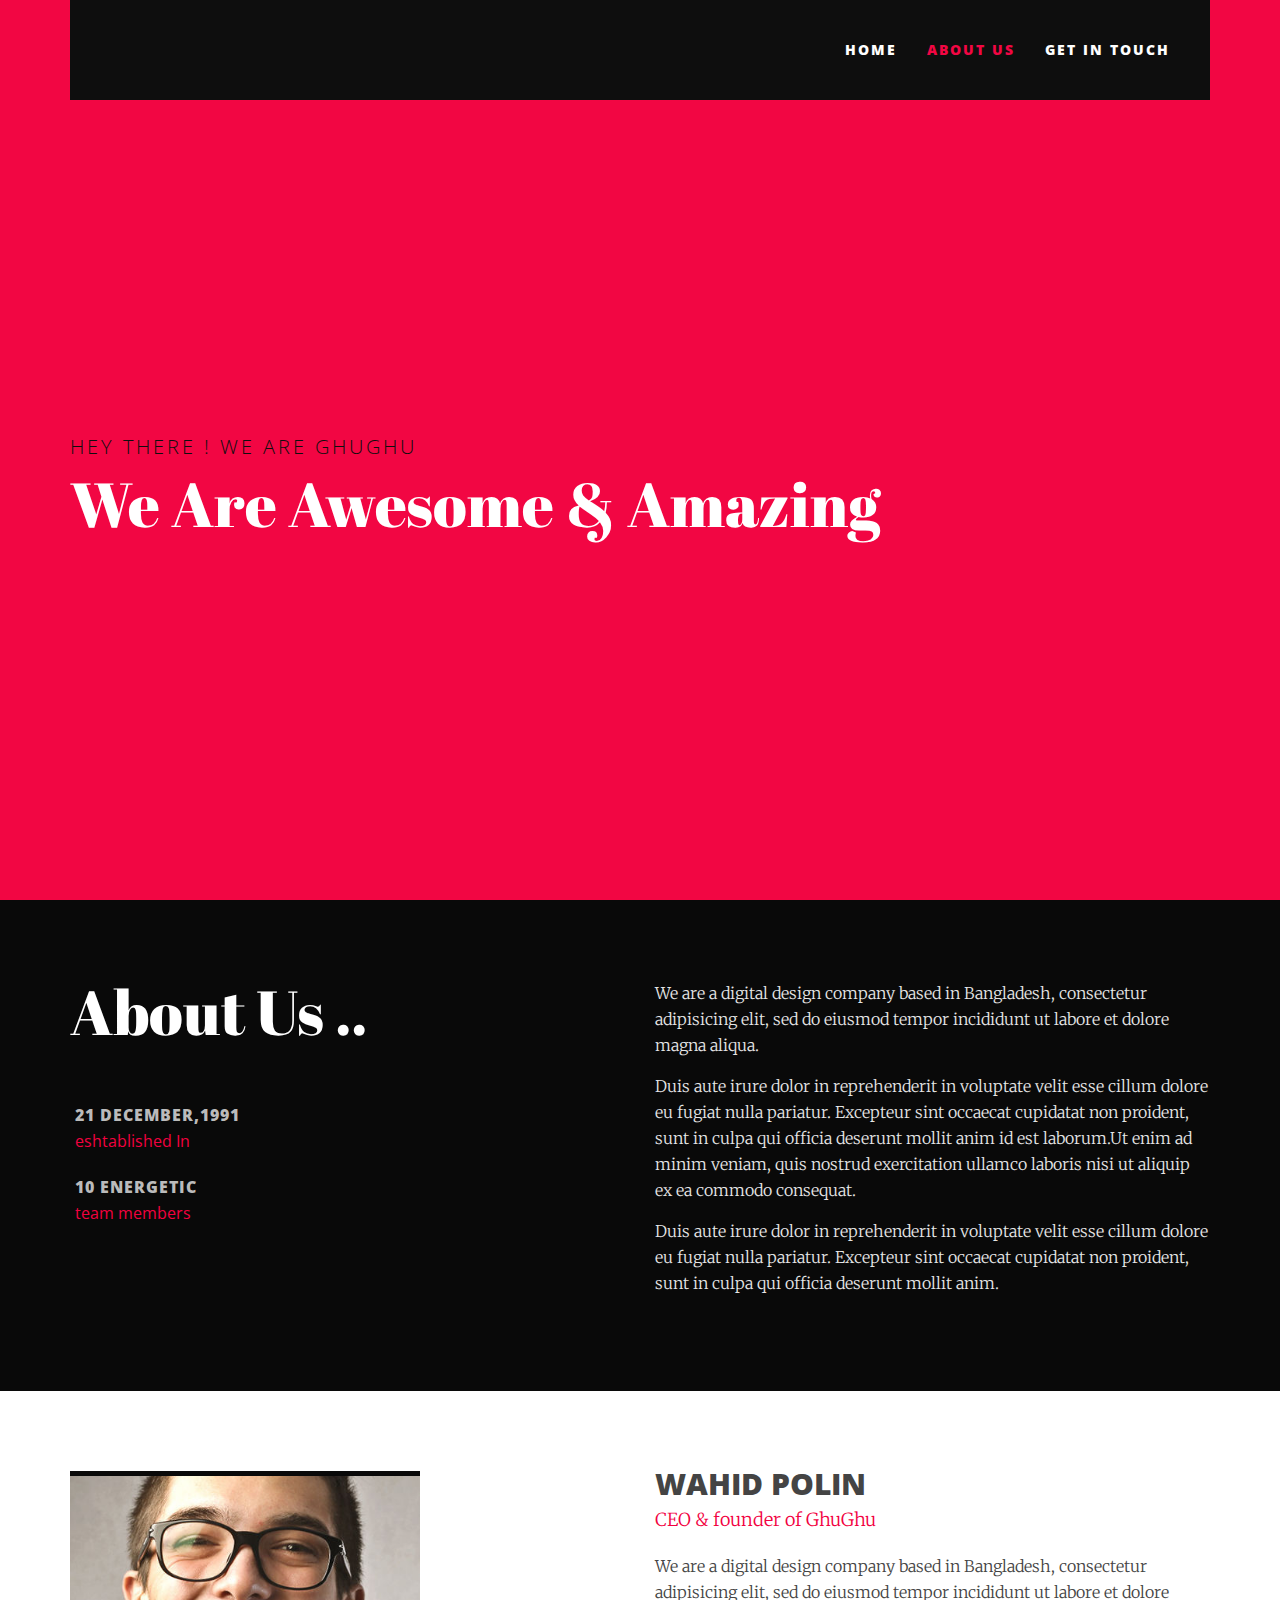
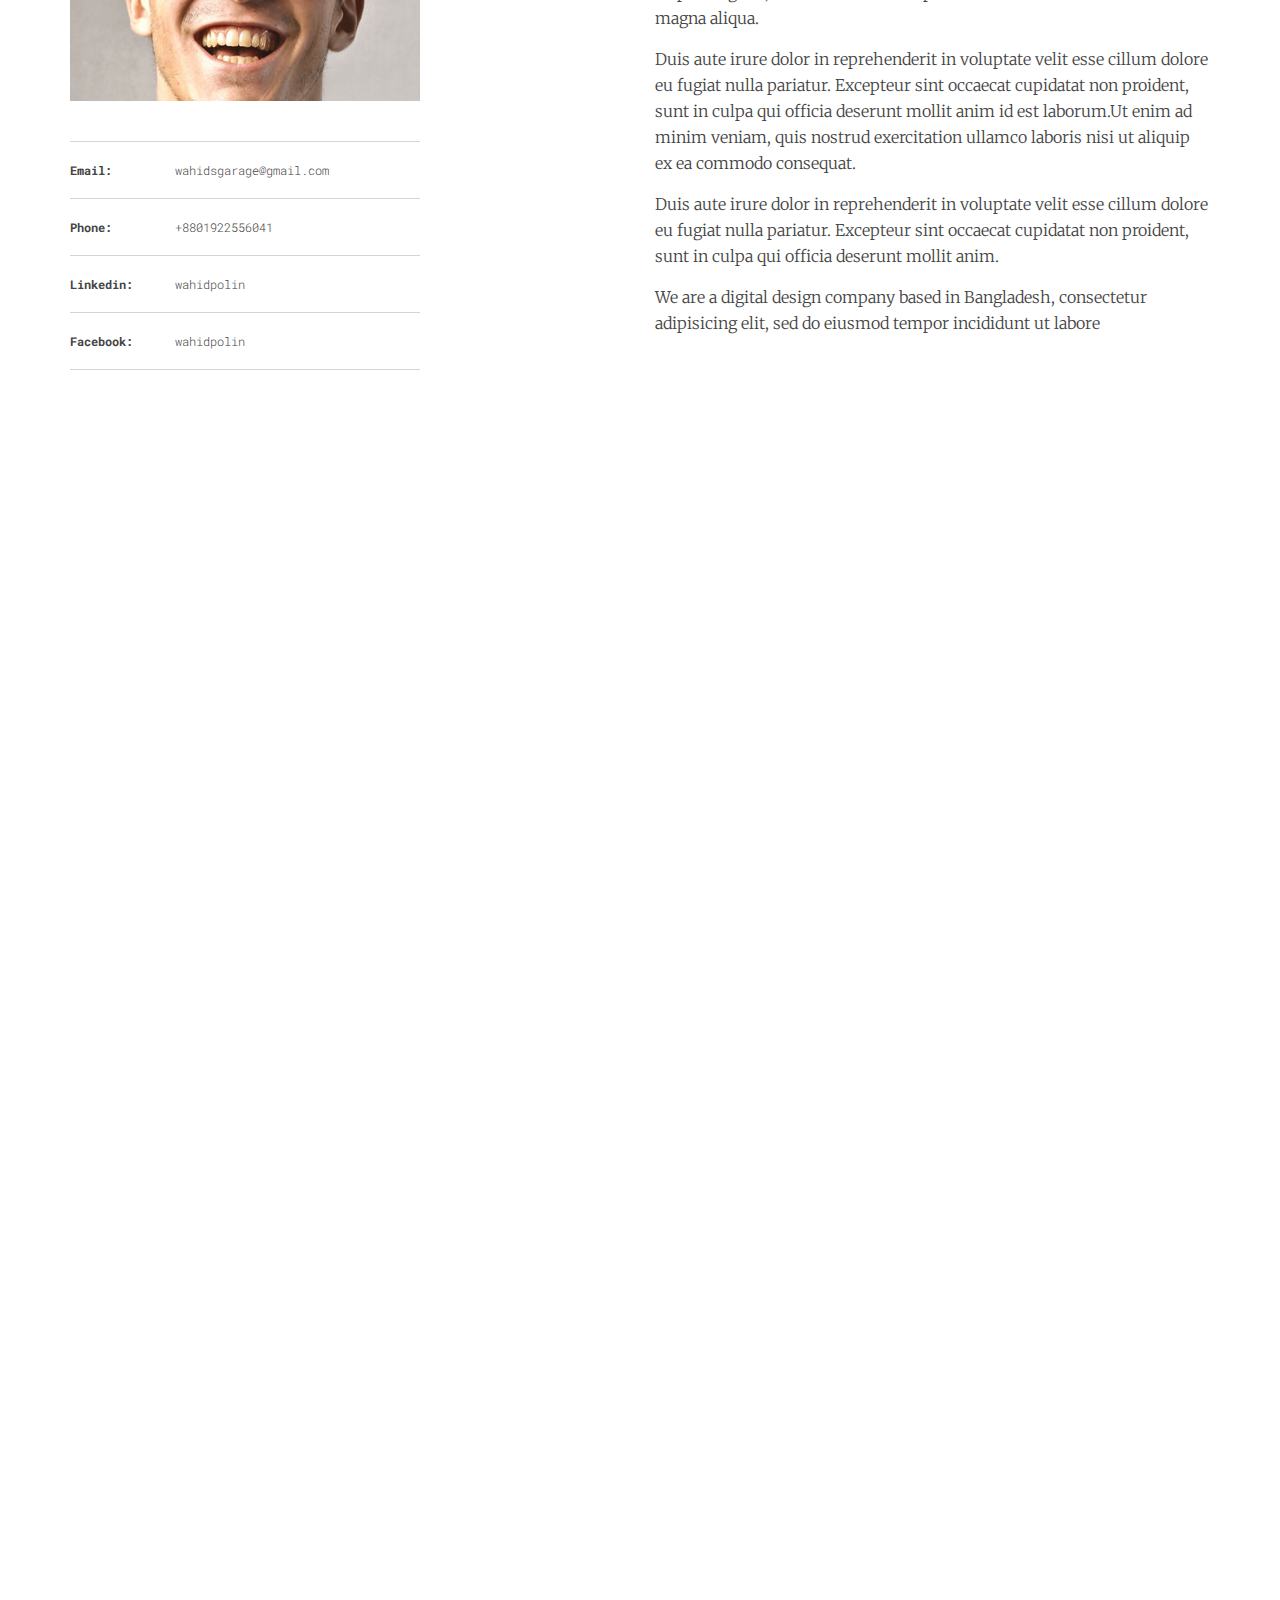
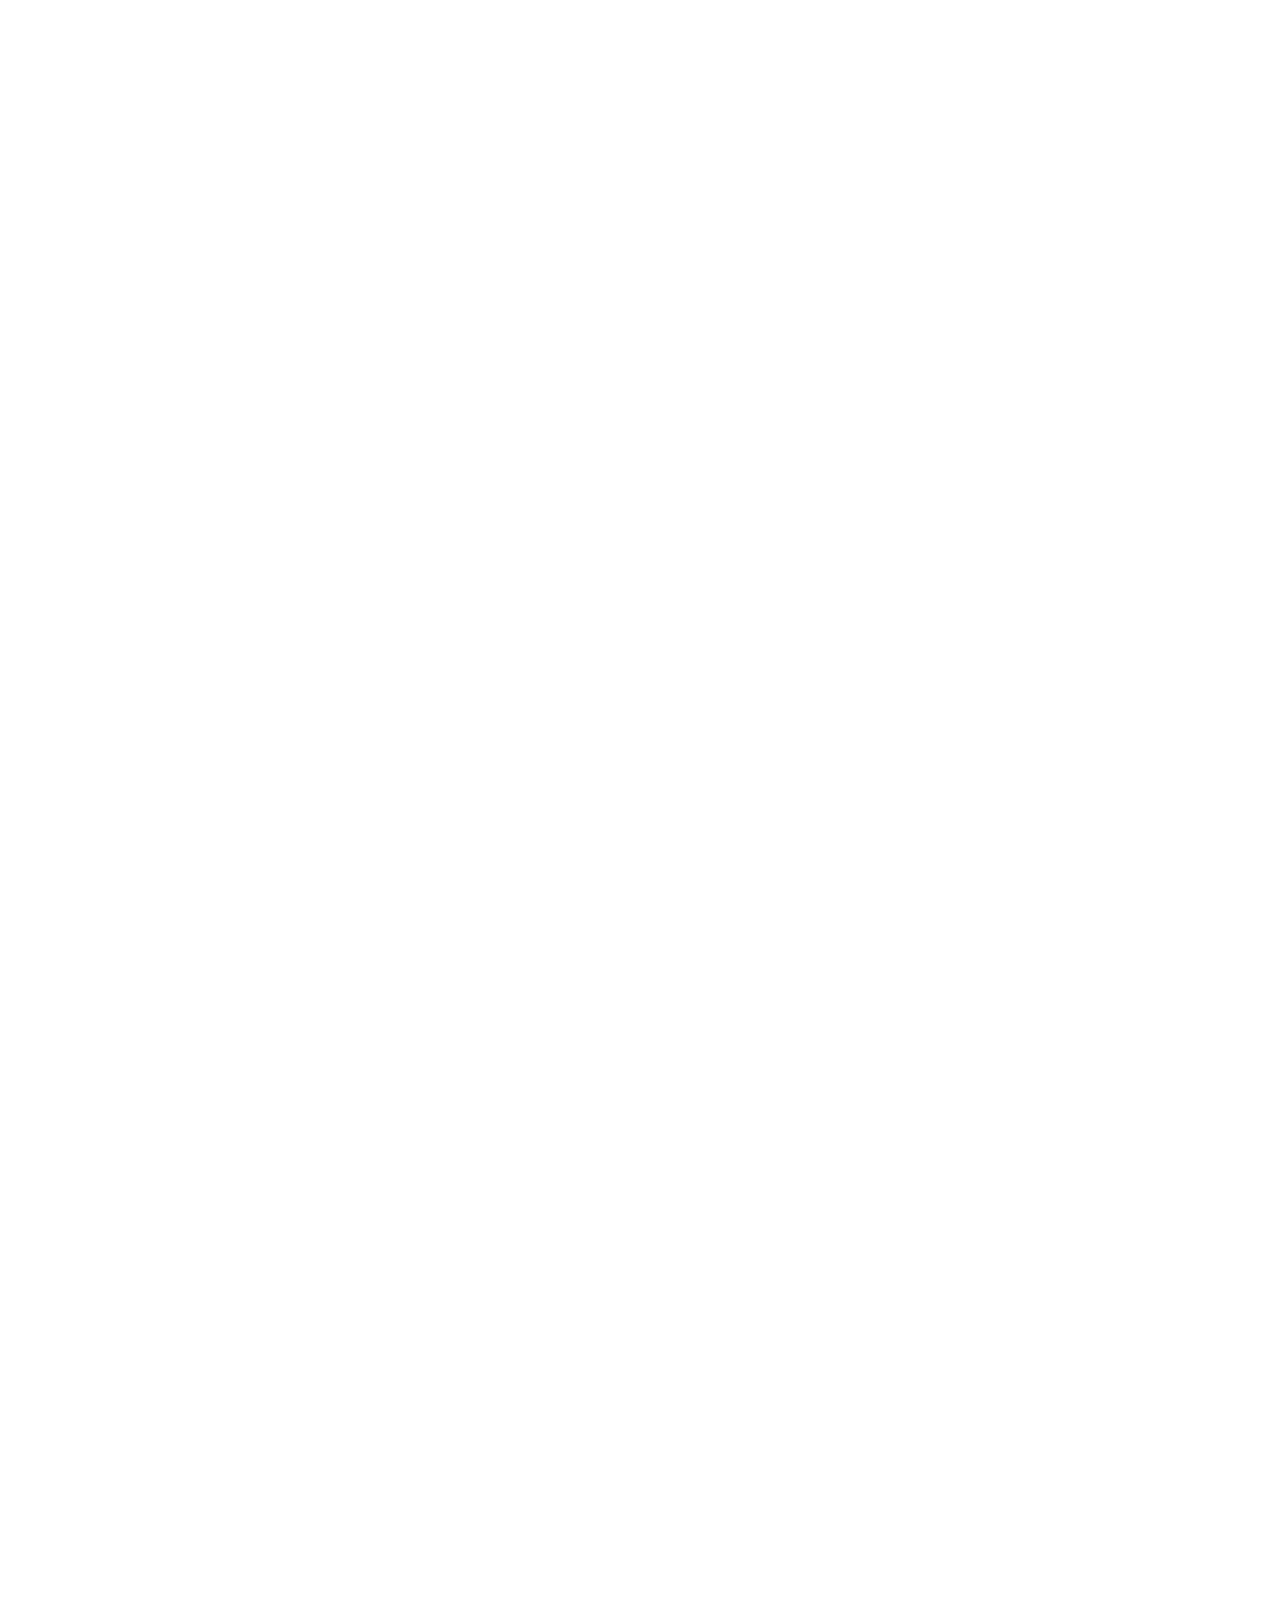
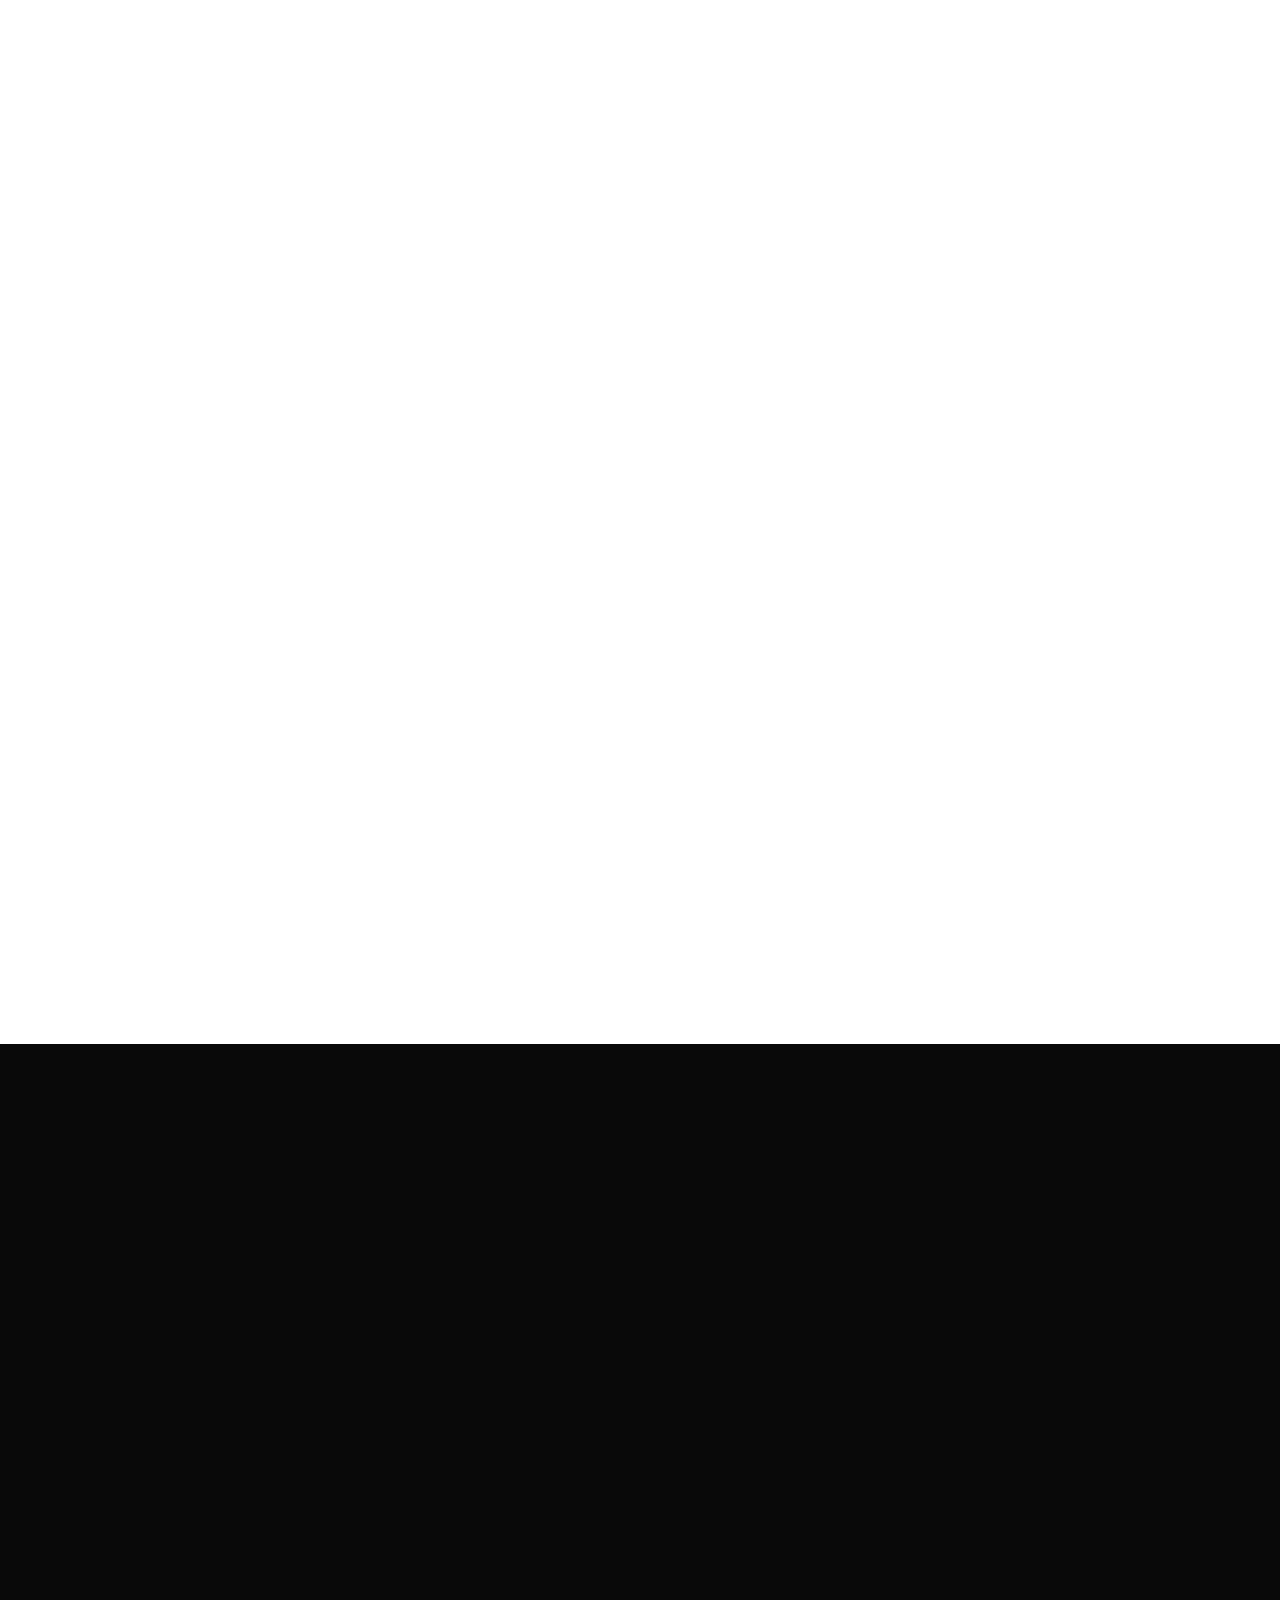
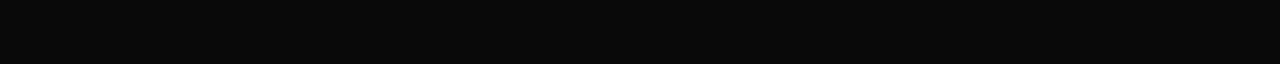
==== about.html @ ee2fe909 "first upload" ====
<!DOCTYPE html>
<!--[if IE 7]>    <html class="no-js ie7 oldie" lang="en-US"> <![endif]-->
<!--[if IE 8]>    <html class="no-js ie8 oldie" lang="en-US"> <![endif]-->
<!--[if gt IE 8]><!-->
<html lang="en">

<head>

    <!--meta tags -->
    <meta charset="utf-8">
    <meta http-equiv="X-UA-Compatible" content="IE=edge">
    <meta name="viewport" content="width=device-width, initial-scale=1">
    <!--meta tags ends-->

    <title>Ghu Ghu</title>

    <!--- Links to google fonts -->
    <link href='https://fonts.googleapis.com/css?family=Open+Sans:300,400,700,800,400italic' rel='stylesheet' type='text/css'>
    <link href='https://fonts.googleapis.com/css?family=Cardo:400italic' rel='stylesheet' type='text/css'>
    <link href='https://fonts.googleapis.com/css?family=Abril+Fatface|Gentium+Basic|Source+Sans+Pro:400,300|Montserrat|Merriweather:400,300' rel='stylesheet' type='text/css'>
    <link href='https://fonts.googleapis.com/css?family=Merriweather:900,900italic,700|Source+Serif+Pro:400,700|Roboto+Mono:400,700,300' rel='stylesheet' type='text/css'>
    <!-- Links to fonts ends -->

    <!-- Bootstrap stylesheet -->
    <link href="css/bootstrap.min.css" rel="stylesheet">

    <!-- Font Icons -->
    <link rel="stylesheet" href="https://maxcdn.bootstrapcdn.com/font-awesome/4.4.0/css/font-awesome.min.css">

    <!-- Popup Images -->
    <link rel="stylesheet" type="text/css" href="css/magnific-popup.css">

    <!-- css animation -->
    <link rel="stylesheet" type="text/css" href="css/animate.css">

    <!-- custom stylesheets -->
    <link rel="stylesheet" type="text/css" href="css/main.css">
    

</head>

<body>

<!-- Start: Preloader section -->
<div id="loader-wrapper">
    <div id="loader"></div>
</div>
<!-- End: Preloader section -->

<!-- DOCUMENT WRAPPER STARTS -->
    <main role="main">

        <!-- MAIN HEADER STARTS-->
        <header id="header">

            <!-- TOP NAVIGATION -->
            <nav class="top-navigation-bar navbar navbar-default navbar-fixed-top">
                <div class="container">
                <div class="row">
                <div class="col-md-12">
                    <!-- Brand and toggle get grouped for better mobile display -->
                    <div class="navbar-header">
                        <button type="button" class="navbar-toggle collapsed" 
                                data-toggle="collapse" data-target="#top-navigation-bar" 
                                aria-expanded="false">
                            <span class="sr-only">Toggle navigation</span>
                            <span class="icon-bar"></span>
                            <span class="icon-bar"></span>
                            <span class="icon-bar"></span>
                        </button>
                        <!--<a class="navbar-brand" href="#">Brand</a> -->
                    </div>

                    <!-- Collect the nav links, forms, and other content for toggling -->
                    <div class="collapse navbar-collapse" id="top-navigation-bar">
                        <ul class="nav navbar-nav navbar-right">
                            <li class="active"><a href="index.html">Home</a></li>
                            <li><a href="about.html">about Us</a></li>
                            <li><a href="contact.html">Get in Touch</a></li>                            
                        </ul>
                    </div>
                    <!-- /.navbar-collapse -->
                    </div>
                    </div>
                </div>
                <!-- /.container-->
            </nav>
            <!-- TOP NAVIGATION ENDS -->

        </header>
        
        <!-- main header ends-->
        <section id="about-banner" class="about-banner">
                <div class="container">
                <div class="about-banner-wrapper full-height">
                   <div class="about-heading">
                   <h3 class="wow fadeInUp" data-wow-delay="0.3s">Hey there ! We are GhuGhu</h3>
                    <h1 class="wow fadeInUp" data-wow-delay="0.6s">We Are Awesome & Amazing</h1> 
                    </div>     
                </div>
                </div>

        </section>

        <section id="about-us" class="about-us page">
            <div class="container wow fadeInUp" data-wow-delay="0.3s">
                <div class="row">
                <div class="about-wrapper">
                    <div class="col-md-6">
                        <h1>About Us ..</h1>
                        <div class="section-snippet">
                          <span class="snippet-heading">21 December,1991</span>
                          <span>eshtablished In</span>  
                        </div>

                        <div class="section-snippet">
                          <span class="snippet-heading">10 energetic</span>
                          <span>team members</span>  
                        </div>
                        
                    </div>
                    <div class="col-md-6">
                        <p>We are a digital design company based in Bangladesh, consectetur adipisicing elit, sed do eiusmod
                        tempor incididunt ut labore et dolore magna aliqua.</p>
                        <p>Duis aute irure dolor in reprehenderit in voluptate velit esse
                        cillum dolore eu fugiat nulla pariatur. Excepteur sint occaecat cupidatat non
                        proident, sunt in culpa qui officia deserunt mollit anim id est laborum.Ut enim ad minim veniam,
                        quis nostrud exercitation ullamco laboris nisi ut aliquip ex ea commodo
                        consequat.</p>
                        <p>Duis aute irure dolor in reprehenderit in voluptate velit esse
                        cillum dolore eu fugiat nulla pariatur. Excepteur sint occaecat cupidatat non
                        proident, sunt in culpa qui officia deserunt mollit anim.</p>

                    </div>
                    </div>
                </div>
            </div>
        </section>

        <section id="team-members" class="team-members page">
            <div class="container">
                <div class="row">
                    <div class="team-member clearfix wow fadeInUp" data-wow-delay="0.3s">
                        <div class="col-md-6">
                            <div class="team-member-img"></div>
                            <table class="team-member-contact">
                                <tbody>
                                    <tr>
                                        <td>Email:</td>
                                        <td>wahidsgarage@gmail.com</td>
                                    </tr>
                                    <tr>
                                        <td>Phone:</td>
                                        <td>+8801922556041</td>
                                    </tr>
                                    <tr>
                                        <td>Linkedin:</td>
                                        <td>wahidpolin</td>
                                    </tr>
                                    <tr>
                                        <td>Facebook:</td>
                                        <td>wahidpolin</td>
                                    </tr>
                                </tbody>
                            </table>
                        </div>
                        <div class="col-md-6">
                            <div class="team-member-desc">
                                <div class="team-member-desc-heading">
                                    <h4>Wahid Polin</h4>
                                    <span>CEO & founder of GhuGhu</span>
                                </div>
                                <p>We are a digital design company based in Bangladesh, consectetur adipisicing elit, sed do eiusmod
                                tempor incididunt ut labore et dolore magna aliqua.</p>
                                <p>Duis aute irure dolor in reprehenderit in voluptate velit esse
                                cillum dolore eu fugiat nulla pariatur. Excepteur sint occaecat cupidatat non
                                proident, sunt in culpa qui officia deserunt mollit anim id est laborum.Ut enim ad minim veniam,
                                quis nostrud exercitation ullamco laboris nisi ut aliquip ex ea commodo
                                consequat.</p>
                                <p>Duis aute irure dolor in reprehenderit in voluptate velit esse
                                cillum dolore eu fugiat nulla pariatur. Excepteur sint occaecat cupidatat non
                                proident, sunt in culpa qui officia deserunt mollit anim.</p>
                                <p>We are a digital design company based in Bangladesh, consectetur adipisicing elit, sed do eiusmod
                                tempor incididunt ut labore</p>
                            </div>
                        </div>
                    </div>

                    <div class="team-member clearfix wow fadeInUp" data-wow-delay="0.3s">
                        <div class="col-md-6">
                            <div class="team-member-img"></div>
                            <table class="team-member-contact">
                                <tbody>
                                    <tr>
                                        <td>Email:</td>
                                        <td>wahidsgarage@gmail.com</td>
                                    </tr>
                                    <tr>
                                        <td>Phone:</td>
                                        <td>+8801922556041</td>
                                    </tr>
                                    <tr>
                                        <td>Linkedin:</td>
                                        <td>wahidpolin</td>
                                    </tr>
                                    <tr>
                                        <td>Facebook:</td>
                                        <td>wahidpolin</td>
                                    </tr>
                                </tbody>
                            </table>
                        </div>
                        <div class="col-md-6">
                            <div class="team-member-desc">
                                <div class="team-member-desc-heading">
                                    <h4>Adam Butler</h4>
                                    <span>CEO & founder of GhuGhu</span>
                                </div>
                                <p>We are a digital design company based in Bangladesh, consectetur adipisicing elit, sed do eiusmod
                                tempor incididunt ut labore et dolore magna aliqua.</p>
                                <p>Duis aute irure dolor in reprehenderit in voluptate velit esse
                                cillum dolore eu fugiat nulla pariatur. Excepteur sint occaecat cupidatat non
                                proident, sunt in culpa qui officia deserunt mollit anim id est laborum.Ut enim ad minim veniam,
                                quis nostrud exercitation ullamco laboris nisi ut aliquip ex ea commodo
                                consequat.</p>
                                <p>Duis aute irure dolor in reprehenderit in voluptate velit esse
                                cillum dolore eu fugiat nulla pariatur. Excepteur sint occaecat cupidatat non
                                proident, sunt in culpa qui officia deserunt mollit anim.</p>
                                <p>We are a digital design company based in Bangladesh, consectetur adipisicing elit, sed do eiusmod
                                tempor incididunt ut labore</p>
                            </div>
                        </div>

                    </div>

                    <div class="team-member clearfix wow fadeInUp" data-wow-delay="0.3s">
                        <div class="col-md-6">
                            <div class="team-member-img"></div>
                            <table class="team-member-contact">
                                <tbody>
                                    <tr>
                                        <td>Email:</td>
                                        <td>wahidsgarage@gmail.com</td>
                                    </tr>
                                    <tr>
                                        <td>Phone:</td>
                                        <td>+8801922556041</td>
                                    </tr>
                                    <tr>
                                        <td>Linkedin:</td>
                                        <td>wahidpolin</td>
                                    </tr>
                                    <tr>
                                        <td>Facebook:</td>
                                        <td>wahidpolin</td>
                                    </tr>
                                </tbody>
                            </table>
                        </div>
                        <div class="col-md-6">
                            <div class="team-member-desc">
                                <div class="team-member-desc-heading">
                                    <h4>Wahid Polin</h4>
                                    <span>CEO & founder of GhuGhu</span>
                                </div>
                                <p>We are a digital design company based in Bangladesh, consectetur adipisicing elit, sed do eiusmod
                                tempor incididunt ut labore et dolore magna aliqua.</p>
                                <p>Duis aute irure dolor in reprehenderit in voluptate velit esse
                                cillum dolore eu fugiat nulla pariatur. Excepteur sint occaecat cupidatat non
                                proident, sunt in culpa qui officia deserunt mollit anim id est laborum.Ut enim ad minim veniam,
                                quis nostrud exercitation ullamco laboris nisi ut aliquip ex ea commodo
                                consequat.</p>
                                <p>Duis aute irure dolor in reprehenderit in voluptate velit esse
                                cillum dolore eu fugiat nulla pariatur. Excepteur sint occaecat cupidatat non
                                proident, sunt in culpa qui officia deserunt mollit anim.</p>
                                <p>We are a digital design company based in Bangladesh, consectetur adipisicing elit, sed do eiusmod
                                tempor incididunt ut labore</p>
                            </div>
                        </div>
                    </div>

                    <div class="team-member clearfix wow fadeInUp" data-wow-delay="0.3s">
                        <div class="col-md-6">
                            <div class="team-member-img"></div>
                            <table class="team-member-contact">
                                <tbody>
                                    <tr>
                                        <td>Email:</td>
                                        <td>wahidsgarage@gmail.com</td>
                                    </tr>
                                    <tr>
                                        <td>Phone:</td>
                                        <td>+8801922556041</td>
                                    </tr>
                                    <tr>
                                        <td>Linkedin:</td>
                                        <td>wahidpolin</td>
                                    </tr>
                                    <tr>
                                        <td>Facebook:</td>
                                        <td>wahidpolin</td>
                                    </tr>
                                </tbody>
                            </table>
                        </div>
                        <div class="col-md-6">
                            <div class="team-member-desc">
                                <div class="team-member-desc-heading">
                                    <h4>Wahid Polin</h4>
                                    <span>CEO & founder of GhuGhu</span>
                                </div>
                                <p>We are a digital design company based in Bangladesh, consectetur adipisicing elit, sed do eiusmod
                                tempor incididunt ut labore et dolore magna aliqua.</p>
                                <p>Duis aute irure dolor in reprehenderit in voluptate velit esse
                                cillum dolore eu fugiat nulla pariatur. Excepteur sint occaecat cupidatat non
                                proident, sunt in culpa qui officia deserunt mollit anim id est laborum.Ut enim ad minim veniam,
                                quis nostrud exercitation ullamco laboris nisi ut aliquip ex ea commodo
                                consequat.</p>
                                <p>Duis aute irure dolor in reprehenderit in voluptate velit esse
                                cillum dolore eu fugiat nulla pariatur. Excepteur sint occaecat cupidatat non
                                proident, sunt in culpa qui officia deserunt mollit anim.</p>
                                <p>We are a digital design company based in Bangladesh, consectetur adipisicing elit, sed do eiusmod
                                tempor incididunt ut labore</p>
                            </div>
                        </div>
                    </div>

                    <div class="team-member clearfix wow fadeInUp" data-wow-delay="0.3s">
                        <div class="col-md-6">
                            <div class="team-member-img"></div>
                            <table class="team-member-contact">
                                <tbody>
                                    <tr>
                                        <td>Email:</td>
                                        <td>wahidsgarage@gmail.com</td>
                                    </tr>
                                    <tr>
                                        <td>Phone:</td>
                                        <td>+8801922556041</td>
                                    </tr>
                                    <tr>
                                        <td>Linkedin:</td>
                                        <td>wahidpolin</td>
                                    </tr>
                                    <tr>
                                        <td>Facebook:</td>
                                        <td>wahidpolin</td>
                                    </tr>
                                </tbody>
                            </table>
                        </div>
                        <div class="col-md-6">
                            <div class="team-member-desc">
                                <div class="team-member-desc-heading">
                                    <h4>Wahid Polin</h4>
                                    <span>CEO & founder of GhuGhu</span>
                                </div>
                                <p>We are a digital design company based in Bangladesh, consectetur adipisicing elit, sed do eiusmod
                                tempor incididunt ut labore et dolore magna aliqua.</p>
                                <p>Duis aute irure dolor in reprehenderit in voluptate velit esse
                                cillum dolore eu fugiat nulla pariatur. Excepteur sint occaecat cupidatat non
                                proident, sunt in culpa qui officia deserunt mollit anim id est laborum.Ut enim ad minim veniam,
                                quis nostrud exercitation ullamco laboris nisi ut aliquip ex ea commodo
                                consequat.</p>
                                <p>Duis aute irure dolor in reprehenderit in voluptate velit esse
                                cillum dolore eu fugiat nulla pariatur. Excepteur sint occaecat cupidatat non
                                proident, sunt in culpa qui officia deserunt mollit anim.</p>
                                <p>We are a digital design company based in Bangladesh, consectetur adipisicing elit, sed do eiusmod
                                tempor incididunt ut labore</p>
                            </div>
                        </div>
                    </div>

                    <div class="team-member clearfix wow fadeInUp" data-wow-delay="0.3s">
                        <div class="col-md-6">
                            <div class="team-member-img"></div>
                            <table class="team-member-contact">
                                <tbody>
                                    <tr>
                                        <td>Email:</td>
                                        <td>wahidsgarage@gmail.com</td>
                                    </tr>
                                    <tr>
                                        <td>Phone:</td>
                                        <td>+8801922556041</td>
                                    </tr>
                                    <tr>
                                        <td>Linkedin:</td>
                                        <td>wahidpolin</td>
                                    </tr>
                                    <tr>
                                        <td>Facebook:</td>
                                        <td>wahidpolin</td>
                                    </tr>
                                </tbody>
                            </table>
                        </div>
                        <div class="col-md-6">
                            <div class="team-member-desc">
                                <div class="team-member-desc-heading">
                                    <h4>Wahid Polin</h4>
                                    <span>CEO & founder of GhuGhu</span>
                                </div>
                                <p>We are a digital design company based in Bangladesh, consectetur adipisicing elit, sed do eiusmod
                                tempor incididunt ut labore et dolore magna aliqua.</p>
                                <p>Duis aute irure dolor in reprehenderit in voluptate velit esse
                                cillum dolore eu fugiat nulla pariatur. Excepteur sint occaecat cupidatat non
                                proident, sunt in culpa qui officia deserunt mollit anim id est laborum.Ut enim ad minim veniam,
                                quis nostrud exercitation ullamco laboris nisi ut aliquip ex ea commodo
                                consequat.</p>
                                <p>Duis aute irure dolor in reprehenderit in voluptate velit esse
                                cillum dolore eu fugiat nulla pariatur. Excepteur sint occaecat cupidatat non
                                proident, sunt in culpa qui officia deserunt mollit anim.</p>
                                <p>We are a digital design company based in Bangladesh, consectetur adipisicing elit, sed do eiusmod
                                tempor incididunt ut labore</p>
                            </div>
                        </div>
                    </div>

                    <div class="team-member clearfix wow fadeInUp" data-wow-delay="0.3s">
                        <div class="col-md-6">
                            <div class="team-member-img"></div>
                            <table class="team-member-contact">
                                <tbody>
                                    <tr>
                                        <td>Email:</td>
                                        <td>wahidsgarage@gmail.com</td>
                                    </tr>
                                    <tr>
                                        <td>Phone:</td>
                                        <td>+8801922556041</td>
                                    </tr>
                                    <tr>
                                        <td>Linkedin:</td>
                                        <td>wahidpolin</td>
                                    </tr>
                                    <tr>
                                        <td>Facebook:</td>
                                        <td>wahidpolin</td>
                                    </tr>
                                </tbody>
                            </table>
                        </div>
                        <div class="col-md-6">
                            <div class="team-member-desc">
                                <div class="team-member-desc-heading">
                                    <h4>Wahid Polin</h4>
                                    <span>CEO & founder of GhuGhu</span>
                                </div>
                                <p>We are a digital design company based in Bangladesh, consectetur adipisicing elit, sed do eiusmod
                                tempor incididunt ut labore et dolore magna aliqua.</p>
                                <p>Duis aute irure dolor in reprehenderit in voluptate velit esse
                                cillum dolore eu fugiat nulla pariatur. Excepteur sint occaecat cupidatat non
                                proident, sunt in culpa qui officia deserunt mollit anim id est laborum.Ut enim ad minim veniam,
                                quis nostrud exercitation ullamco laboris nisi ut aliquip ex ea commodo
                                consequat.</p>
                                <p>Duis aute irure dolor in reprehenderit in voluptate velit esse
                                cillum dolore eu fugiat nulla pariatur. Excepteur sint occaecat cupidatat non
                                proident, sunt in culpa qui officia deserunt mollit anim.</p>
                                <p>We are a digital design company based in Bangladesh, consectetur adipisicing elit, sed do eiusmod
                                tempor incididunt ut labore</p>
                            </div>
                        </div>
                    </div>

                    
                    <!-- <div class="team-member-small clearfix">
                      <div class="col-md-4">
                            <div class="team-member-img"></div>
                            <table class="team-member-contact">
                                <tbody>
                                    <tr>
                                        <td>Name:</td>
                                        <td>Wahid Polin</td>
                                    </tr>
                                    <tr>
                                        <td>Email:</td>
                                        <td>wahidsgarage@gmail.com</td>
                                    </tr>
                                    <tr>
                                        <td>Phone:</td>
                                        <td>+8801922556041</td>
                                    </tr>
                                    <tr>
                                        <td>Linkedin:</td>
                                        <td>wahidpolin</td>
                                    </tr>
                                    <tr>
                                        <td>Facebook:</td>
                                        <td>wahidpolin</td>
                                    </tr>
                                </tbody>
                            </table>
                        </div> 
                    
                        <div class="col-md-4">
                            <div class="team-member-img"></div>
                            <table class="team-member-contact">
                                <tbody>
                                    <tr>
                                        <td>Name:</td>
                                        <td>Wahid Polin</td>
                                    </tr>
                                    <tr>
                                        <td>Email:</td>
                                        <td>wahidsgarage@gmail.com</td>
                                    </tr>
                                    <tr>
                                        <td>Phone:</td>
                                        <td>+8801922556041</td>
                                    </tr>
                                    <tr>
                                        <td>Linkedin:</td>
                                        <td>wahidpolin</td>
                                    </tr>
                                    <tr>
                                        <td>Facebook:</td>
                                        <td>wahidpolin</td>
                                    </tr>
                                </tbody>
                            </table>
                        </div> 

                        <div class="col-md-4">
                            <div class="team-member-img"></div>
                            <table class="team-member-contact">
                                <tbody>
                                    <tr>
                                        <td>Name:</td>
                                        <td>Wahid Polin</td>
                                    </tr>
                                    <tr>
                                        <td>Email:</td>
                                        <td>wahidsgarage@gmail.com</td>
                                    </tr>
                                    <tr>
                                        <td>Phone:</td>
                                        <td>+8801922556041</td>
                                    </tr>
                                    <tr>
                                        <td>Linkedin:</td>
                                        <td>wahidpolin</td>
                                    </tr>
                                    <tr>
                                        <td>Facebook:</td>
                                        <td>wahidpolin</td>
                                    </tr>
                                </tbody>
                            </table>
                        </div>   
                    </div> -->

                                   
            </div>
        </section>

        <!-- CTA section starts -->
        <section id="cta" class="cta page">
            <div class="container wow fadeInUp">
                <div class="row">
                    <div class="col-md-6">
                        <h1>Let Us Help ..</h1>
                    </div>
                    <div class="col-md-6">
                        <button class="btn btn-block custom-button">Get In Touch</button>
                    </div>
                </div><!-- End: .row -->
            </div><!-- End: .container-->
        </section>
        <!-- CTA section ends -->

         <!-- footer section starts -->
        <footer id="footer" class="footer">
            <div class="container wow fadeInUp">
                <div class="row">
                    <div class="footer-wrapper clearfix">
                    <div class="col-md-6 footer-left">
                        <div class="row">
                            <div class="col-xs-6">
                                <div class="footer-link footer-link-1">
                                    <h4>Create Free Account</h4>
                                    <ul>
                                        <li>View courses</li>
                                        <li>Discuss</li>
                                        <li>Suggest course</li>
                                        <li>View courses</li>
                                        <li>Discuss</li>
                                        <li>Suggest course</li>
                                    </ul>
                                </div>
                            </div>
                            <div class="col-xs-6">
                                <div class="footer-link footer-link-2">
                                    <h4>Create Free Account</h4>
                                    <ul>
                                        <li>View courses</li>
                                        <li>Discuss</li>
                                        <li>Suggest course</li>
                                        <li>View courses</li>
                                        <li>Discuss</li>
                                        <li>Suggest course</li>
                                    </ul>
                                </div>
                            </div>
                        </div>
                    </div>
                    <div class="col-md-5 col-md-offset-1 footer-text">
                        <p>Lorem ipsum dolor sit amet, consectetur adipisicing elit, sed do eiusmod tempor incididunt ut labore et dolore magna aliqua. Ut enim ad minim veniam, quis nostrud exercitation ullamco laboris nisi ut aliquip</p>
                        <span>© 2015 Code School LLC. Crafted lovingly in Orlando, Florida.</span>
                    </div>
                    </div>
                </div><!-- End: .row -->
            </div><!-- End: .container-->
        </footer>
        <!-- footer section ends -->

    </main>
<!-- DOCUMENT WRAPPER ENDS -->



<!-- SCRIPTS -->

    <!-- jQuery (necessary for all the plugins) -->
    <script src="js/jquery-1.11.2.min.js"></script>

    <!-- Include all compiled plugins (below), or include individual files as needed -->
    <script type="text/javascript" src="js/jquery.magnific-popup.min.js"></script>
    <script type="text/javascript" src="js/jquery.easing.min.js"></script>
    <script type="text/javascript" src="js/wow.min.js"></script>
    <script src="http://maps.google.com/maps/api/js"></script>
    <script src="js/gmaps.js"></script>
    <script src="js/bootstrap.min.js"></script>
    <script src="js/main.js"></script>

<!-- SCRIPTS ENDS -->
</body>

</html>
---- css/main.css ----
/*
	GhuGhu Agency
	Author: Wahid Polin
	Version: 0.0.1
*/
/* http://meyerweb.com/eric/tools/css/reset/ 
   v2.0 | 20110126
   License: none (public domain)
*/
/* line 18, ../scss/base/_reset.scss */
html, body, div, span, applet, object, iframe,
h1, h2, h3, h4, h5, h6, p, blockquote, pre,
a, abbr, acronym, address, big, cite, code,
del, dfn, em, img, ins, kbd, q, s, samp,
small, strike, strong, sub, sup, tt, var,
b, u, i, center,
dl, dt, dd, ol, ul, li,
fieldset, form, label, legend,
table, caption, tbody, tfoot, thead, tr, th, td,
article, aside, canvas, details, embed,
figure, figcaption, footer, header, hgroup,
menu, nav, output, ruby, section, summary,
time, mark, audio, video {
  margin: 0;
  padding: 0;
  border: 0;
  font-size: 100%;
  font: inherit;
  vertical-align: baseline;
}

/* HTML5 display-role reset for older browsers */
/* line 28, ../scss/base/_reset.scss */
article, aside, details, figcaption, figure,
footer, header, hgroup, menu, nav, section {
  display: block;
}

/* line 31, ../scss/base/_reset.scss */
body {
  line-height: 1;
}

/* line 34, ../scss/base/_reset.scss */
ol, ul {
  list-style: none;
}

/* line 37, ../scss/base/_reset.scss */
blockquote, q {
  quotes: none;
}

/* line 41, ../scss/base/_reset.scss */
blockquote:before, blockquote:after,
q:before, q:after {
  content: '';
  content: none;
}

/* line 45, ../scss/base/_reset.scss */
table {
  border-collapse: collapse;
  border-spacing: 0;
}

/*font*/
/* line 1, ../scss/base/_base.scss */
body {
  font-family: "Merriweather", "Serif";
  color: white;
  font-size: 14px;
  font-weight: 300;
  line-height: 24px;
}

/* line 9, ../scss/base/_base.scss */
a {
  color: white;
}

/* line 13, ../scss/base/_base.scss */
span.thin {
  font-weight: 300;
}

/* line 17, ../scss/base/_base.scss */
.page {
  padding: 60px 0;
}

/* line 21, ../scss/base/_base.scss */
.page-top {
  padding: 110px 0 60px;
}

/* line 25, ../scss/base/_base.scss */
h1 {
  font-family: "Abril Fatface";
  font-size: 52px;
  line-height: 1;
}

/* line 31, ../scss/base/_base.scss */
h2 {
  font-family: "Open sans", "Sans Serif";
  font-size: 24px;
  font-weight: 800;
  line-height: 1.5;
}

/* line 38, ../scss/base/_base.scss */
h3 {
  font-family: "Open sans", "Sans Serif";
  font-size: 20px;
  font-weight: 300;
  line-height: 1.5;
  text-transform: uppercase;
  letter-spacing: 3px;
  color: #090909;
}

/* line 48, ../scss/base/_base.scss */
h4 {
  font-family: "Open sans", "Sans Serif";
  font-weight: 800;
  font-size: 30px;
  text-transform: uppercase;
  margin-bottom: 5px;
}

/* line 56, ../scss/base/_base.scss */
p {
  margin-bottom: 15px;
}

/* line 1, ../scss/layout/_nav.scss */
.navbar {
  font-family: "Open sans", "Sans Serif";
}

/* line 4, ../scss/layout/_nav.scss */
.top-navigation-bar.navbar-default {
  background-color: #090909;
  border: none;
}

/* line 9, ../scss/layout/_nav.scss */
.navbar-default .navbar-toggle {
  border: none;
  background-color: #f2013f;
}

/* line 14, ../scss/layout/_nav.scss */
.navbar-default .navbar-toggle .icon-bar {
  background-color: white;
}

/* line 20, ../scss/layout/_nav.scss */
.navbar-default .navbar-toggle:hover,
.navbar-default .navbar-toggle:focus {
  background-color: #d90138;
}

/* line 24, ../scss/layout/_nav.scss */
.navbar-default .navbar-nav > li > a {
  color: white;
  text-transform: uppercase;
  letter-spacing: 2px;
  font-size: 14px;
  font-weight: 800;
  transition: all 1s;
}

/* line 33, ../scss/layout/_nav.scss */
.navbar-default .navbar-nav > li.active > a {
  background-color: #090909;
  color: #f2013f;
}

/* line 39, ../scss/layout/_nav.scss */
.navbar-default .navbar-nav > li > a:hover,
.navbar-default .navbar-nav > li.active > a:hover {
  background-color: transparent;
  color: #f2013f;
}

/* line 44, ../scss/layout/_nav.scss */
.navbar-default .navbar-collapse {
  background-color: #090909;
  border: none;
  padding-right: 40px;
}

/* line 50, ../scss/layout/_nav.scss */
.navbar-nav > li > a {
  padding-top: 20px;
  padding-bottom: 20px;
}

/* line 1, ../scss/layout/_footer.scss */
.footer {
  background-color: #090909;
  font-family: "Roboto Mono";
  font-size: 12px;
}

/* line 7, ../scss/layout/_footer.scss */
.footer-wrapper {
  border-top: 1px solid #222;
  padding: 60px 0;
}

/* line 12, ../scss/layout/_footer.scss */
.footer ul {
  margin-bottom: 40px;
}

/* line 16, ../scss/layout/_footer.scss */
.footer h4 {
  font-size: 14px;
  font-weight: 700;
  margin-bottom: 15px;
}

/* line 1, ../scss/modules/_blocks.scss */
.service {
  padding: 35px 0 40px;
  border-top: 1px solid #d00136;
}

/* line 6, ../scss/modules/_blocks.scss */
.service-number {
  font-family: 'Source Serif Pro';
  font-size: 100px;
  color: #090909;
  margin-top: -30px;
  display: inline-block;
  font-weight: 700;
  line-height: 1.5;
}

/* line 16, ../scss/modules/_blocks.scss */
.service h2 {
  margin-bottom: 15px;
}

/*section snippets*/
/* line 23, ../scss/modules/_blocks.scss */
.section-snippet {
  margin-bottom: 20px;
}

/* line 27, ../scss/modules/_blocks.scss */
.section-snippet span {
  font-family: "Open sans", "Sans Serif";
  font-weight: 400;
  display: block;
  color: #f2013f;
  margin-left: 5px;
}

/* line 35, ../scss/modules/_blocks.scss */
.section-snippet span.snippet-heading {
  text-transform: uppercase;
  font-weight: 800;
  color: #bbb;
  letter-spacing: 1px;
}

/* line 42, ../scss/modules/_blocks.scss */
.section-snippet:last-child {
  margin-bottom: 40px;
}

/* team member */
/* line 49, ../scss/modules/_blocks.scss */
.team-member-img {
  width: 100%;
  height: 230px;
  background-image: url("../images/about-us/5.jpg");
  background-size: cover;
  background-position: center center;
  background-repeat: no-repeat;
  margin-bottom: 40px;
  border-top: 5px solid #090909;
}

/* line 61, ../scss/modules/_blocks.scss */
.team-member-contact {
  margin-bottom: 40px;
}

/* line 66, ../scss/modules/_blocks.scss */
.team-member-desc-heading {
  margin-bottom: 20px;
}

/* line 70, ../scss/modules/_blocks.scss */
.team-member-desc-heading h4 {
  margin-bottom: 10px;
}

/* line 74, ../scss/modules/_blocks.scss */
.team-member-desc-heading span {
  font-size: 18px;
  color: #F2013F;
}

/* line 79, ../scss/modules/_blocks.scss */
.team-member {
  padding: 40px 0;
}

/* line 83, ../scss/modules/_blocks.scss */
.team-member:first-of-type {
  padding-top: 0;
  border: none;
}

/*map*/
/* line 89, ../scss/modules/_blocks.scss */
#map {
  height: 350px;
  color: #090909;
  box-shadow: 0px 0px 45px rgba(0, 0, 0, 0.1), 0px 0px 45px rgba(0, 0, 0, 0.2);
}

/* line 1, ../scss/modules/_buttons.scss */
.custom-button {
  font-family: "Open sans", "Sans Serif";
  border-radius: 0;
  height: 60px;
  background-color: #f2013f;
  color: #fff;
  font-size: 24px;
  font-weight: 800;
  text-transform: uppercase;
}

/* line 1, ../scss/modules/_sections.scss */
.page {
  padding: 60px 0;
}

/* line 5, ../scss/modules/_sections.scss */
.main-heading {
  margin-bottom: 40px;
}

/* banner section */
/* line 11, ../scss/modules/_sections.scss */
.banner {
  background-color: #f2013f;
}

/* line 14, ../scss/modules/_sections.scss */
.banner .container {
  position: relative;
}

/* line 17, ../scss/modules/_sections.scss */
.banner h1 {
  margin-bottom: 20px;
}

/* line 20, ../scss/modules/_sections.scss */
.banner p {
  max-width: 470px;
}

/*who are we section*/
/* line 26, ../scss/modules/_sections.scss */
.who-are-we {
  background-color: #090909;
}

/* line 30, ../scss/modules/_sections.scss */
.who-are-we h1 {
  margin-bottom: 40px;
}

/* line 34, ../scss/modules/_sections.scss */
.services {
  background-color: #f2013f;
}

/*cta*/
/* line 40, ../scss/modules/_sections.scss */
.cta {
  background-color: #090909;
}

/* line 45, ../scss/modules/_sections.scss */
.cta h1 {
  margin-bottom: 40px;
}

/*about banner*/
/* line 51, ../scss/modules/_sections.scss */
.about-banner {
  background-color: #f2013f;
}

/* line 55, ../scss/modules/_sections.scss */
.about-heading {
  position: absolute;
  top: 35%;
}

/* line 60, ../scss/modules/_sections.scss */
.about-heading h3 {
  margin-bottom: 10px;
}

/*about-us*/
/* line 67, ../scss/modules/_sections.scss */
.about-us {
  background-color: #090909;
}

/* line 71, ../scss/modules/_sections.scss */
.about-us h1 {
  margin-bottom: 40px;
}

/* team members */
/* line 77, ../scss/modules/_sections.scss */
.team-members {
  background-color: #fff;
  color: #444;
}

/*address*/
/* line 84, ../scss/modules/_sections.scss */
.address {
  background-color: #f2013f;
}

/* line 88, ../scss/modules/_sections.scss */
.address h1 {
  margin-bottom: 30px;
}

/* line 92, ../scss/modules/_sections.scss */
.address-table {
  color: #fff;
  border-top: 1px solid #d00136;
  margin-bottom: 60px;
}

/* line 98, ../scss/modules/_sections.scss */
.address-table td {
  border-bottom: 1px solid #d00136;
}

/*email us*/
/* line 104, ../scss/modules/_sections.scss */
.address-wrapper, .email-wrapper, .form-wrapper, .map-wrapper, .footer-wrapper {
  max-width: 500px;
  margin: 0 auto;
}

/* line 109, ../scss/modules/_sections.scss */
.email-us {
  background-color: #090909;
}

/* line 113, ../scss/modules/_sections.scss */
.email-us h1 {
  margin-bottom: 30px;
}

/*prelooader */
/* line 3, ../scss/modules/_components.scss */
#loader-wrapper {
  position: fixed;
  top: 0;
  left: 0;
  right: 0;
  bottom: 0;
  background-color: #fff;
  /* change if the mask should have another color then white */
  z-index: 9999;
  /* makes sure it stays on top */
}

/* line 14, ../scss/modules/_components.scss */
#loader {
  width: 200px;
  height: 200px;
  position: absolute;
  left: 50%;
  /* centers the loading animation horizontally one the screen */
  top: 50%;
  /* centers the loading animation vertically one the screen */
  background-image: url(../images/Preloader_1.gif);
  /* path to your loading animation */
  background-repeat: no-repeat;
  background-position: center;
  margin: -100px 0 0 -100px;
  /* is width and height divided by two */
}

/* banner carousel */
/* line 34, ../scss/modules/_components.scss */
.banner-item {
  position: absolute;
  top: 20%;
}

/* line 39, ../scss/modules/_components.scss */
.banner-item img {
  box-shadow: 0px 0px 45px rgba(0, 0, 0, 0.2), 0px 0px 45px rgba(0, 0, 0, 0.2);
}

/* line 43, ../scss/modules/_components.scss */
.carousel-control {
  position: absolute;
  top: 100%;
  margin-top: -50px;
  bottom: 0;
  left: 0;
  width: 70px;
  height: 50px;
  font-size: 20px;
  color: #fff;
  text-align: center;
  text-shadow: 0 1px 2px rgba(0, 0, 0, 0.6);
  background-color: rgba(0, 0, 0, 0);
  filter: alpha(opacity=100);
  opacity: 1;
}

/* line 60, ../scss/modules/_components.scss */
.carousel-control.right {
  margin-right: 15px;
  /*to neget the col padding to align with container*/
  background-color: #090909;
}

/* line 64, ../scss/modules/_components.scss */
.carousel-control.left {
  left: 100%;
  margin-left: -286px;
  /* 120+15 to neget the col padding to align with container*/
  background-color: #090909;
}

/* line 70, ../scss/modules/_components.scss */
.carousel-control a {
  line-height: 0;
}

/* line 73, ../scss/modules/_components.scss */
.carousel-control.left i img, .carousel-control.right i img {
  margin-top: 12px;
}

/* line 77, ../scss/modules/_components.scss */
.carousel-indicators {
  background-color: #090909;
  width: 131px;
  height: 50px;
  bottom: 0;
  left: 100%;
  margin-left: -201px;
  top: 100%;
  margin-top: -50px;
  padding-top: 14px;
  border-left: 1px solid #1a1a1a;
  border-right: 1px solid #1a1a1a;
}

/* line 91, ../scss/modules/_components.scss */
.carousel-indicators li {
  background-color: #fff;
  border: none;
  border-radius: 10px;
}

/* line 97, ../scss/modules/_components.scss */
.carousel-indicators .active {
  width: 12px;
  height: 12px;
  margin: 0;
  background-color: #F2013F;
}

/* =================  CAROUSEL CUSTOM FADE EFFECT ===================== */
/* line 106, ../scss/modules/_components.scss */
.carousel-fade .carousel-inner .item {
  -webkit-transition-property: opacity;
  transition-property: opacity;
}

/* line 112, ../scss/modules/_components.scss */
.carousel-fade .carousel-inner .item,
.carousel-fade .carousel-inner .active.left,
.carousel-fade .carousel-inner .active.right {
  opacity: 0;
}

/* line 117, ../scss/modules/_components.scss */
.carousel-fade .carousel-inner .active,
.carousel-fade .carousel-inner .next.left,
.carousel-fade .carousel-inner .prev.right {
  opacity: 1;
}

/* line 123, ../scss/modules/_components.scss */
.carousel-fade .carousel-inner .next,
.carousel-fade .carousel-inner .prev,
.carousel-fade .carousel-inner .active.left,
.carousel-fade .carousel-inner .active.right {
  left: 0;
  -webkit-transform: translate3d(0, 0, 0);
  transform: translate3d(0, 0, 0);
}

/* line 128, ../scss/modules/_components.scss */
.carousel-fade .carousel-control {
  z-index: 2;
}

/* line 1, ../scss/modules/_forms.scss */
.form-wrapper {
  font-family: "Roboto Mono";
  background-color: #fff;
  color: #090909;
  padding: 20px;
}

/* line 8, ../scss/modules/_forms.scss */
label, input, textarea {
  display: block;
  width: 100%;
  outline: none;
}

/* line 14, ../scss/modules/_forms.scss */
label {
  font-weight: 700;
  margin-bottom: 7px;
}

/* line 19, ../scss/modules/_forms.scss */
input, textarea {
  background-color: #f7f7f7;
  border: 1px solid #ddd;
  padding: 10px 5px;
  margin-bottom: 20px;
}

/* line 25, ../scss/modules/_forms.scss */
label, input, textarea {
  display: block;
  width: 100%;
  outline: none;
}

/* line 31, ../scss/modules/_forms.scss */
textarea {
  height: 130px;
  margin-bottom: 20px;
}

/* line 36, ../scss/modules/_forms.scss */
input.custom-button {
  border: none;
  font-family: "Roboto Mono";
}

/* line 41, ../scss/modules/_forms.scss */
label.local-error {
  background-color: #FCF8E3;
  color: #C74581;
  font-weight: 300;
  font-size: 12px;
  margin-top: -10px;
  margin-bottom: 20px;
  padding: 3px 20px;
  border-radius: 2px;
  transition: all 0.3s;
}

/* line 1, ../scss/modules/_tables.scss */
table {
  font-family: 'Roboto Mono';
  font-size: 12px;
  color: #444;
  border-top: 1px solid #d5d5d5;
  width: 100%;
}

/* line 9, ../scss/modules/_tables.scss */
table td {
  padding: 15px 0;
  border-bottom: 1px solid #d5d5d5;
}

/* line 14, ../scss/modules/_tables.scss */
table tr td:first-of-type {
  width: 30%;
  font-weight: 700;
}

/* =================  CAROUSEL ANIMATION DELAY ===================== */
/* line 3, ../scss/modules/_animations.scss */
.delay-1 {
  -webkit-animation-delay: 300ms;
  -moz-animation-delay: 300ms;
  animation-delay: 300ms;
}

/* line 9, ../scss/modules/_animations.scss */
.delay-2 {
  -webkit-animation-delay: 600ms;
  -moz-animation-delay: 600ms;
  animation-delay: 600ms;
}

/* line 15, ../scss/modules/_animations.scss */
.delay-3 {
  -webkit-animation-delay: 1200ms;
  -moz-animation-delay: 1200ms;
  animation-delay: 1200ms;
}

/* line 21, ../scss/modules/_animations.scss */
.delay-4 {
  -webkit-animation-delay: 1500ms;
  -moz-animation-delay: 1500ms;
  animation-delay: 1500ms;
}

@media (min-width: 400px) {
  /* line 2, ../scss/layout/responsive/_big-mobile.scss */
  .banner-item {
    top: 30%;
  }

  /* line 6, ../scss/layout/responsive/_big-mobile.scss */
  .about-heading {
    top: 40%;
  }

  /* line 10, ../scss/layout/responsive/_big-mobile.scss */
  .form-wrapper {
    padding: 30px;
  }
}
@media (min-width: 768px) {
  /* line 3, ../scss/layout/responsive/_tablet.scss */
  body {
    font-size: 16px;
    line-height: 26px;
  }

  /* line 9, ../scss/layout/responsive/_tablet.scss */
  h2 {
    font-family: "Open sans", "Sans Serif";
    font-size: 26px;
    font-weight: 800;
    line-height: 1.5;
  }

  /* line 16, ../scss/layout/responsive/_tablet.scss */
  .page {
    padding: 80px 0;
  }

  /* line 20, ../scss/layout/responsive/_tablet.scss */
  .top-navigation-bar.navbar-default {
    background-color: transparent;
  }

  /* line 25, ../scss/layout/responsive/_tablet.scss */
  .navbar-default .navbar-collapse {
    background-color: #090909;
    border: none;
    padding-right: 40px;
  }

  /* line 31, ../scss/layout/responsive/_tablet.scss */
  .navbar-nav > li > a {
    padding-top: 20px;
    padding-bottom: 20px;
  }

  /* line 36, ../scss/layout/responsive/_tablet.scss */
  .banner-item {
    top: 35%;
  }

  /* line 40, ../scss/layout/responsive/_tablet.scss */
  .banner .item img {
    margin-top: -10px;
  }

  /* line 44, ../scss/layout/responsive/_tablet.scss */
  .about-us p {
    color: #e6e6e6;
  }

  /* line 48, ../scss/layout/responsive/_tablet.scss */
  .service-number {
    font-size: 140px;
  }

  /* line 52, ../scss/layout/responsive/_tablet.scss */
  .team-member-img, .team-member-contact {
    max-width: 350px;
  }

  /* line 56, ../scss/layout/responsive/_tablet.scss */
  .address-wrapper, .email-wrapper, .form-wrapper, .map-wrapper, .footer-wrapper {
    max-width: 100%;
    margin: 0;
  }

  /* line 61, ../scss/layout/responsive/_tablet.scss */
  .address-table {
    max-width: 350px;
  }

  /* line 65, ../scss/layout/responsive/_tablet.scss */
  .form-wrapper {
    padding: 40px;
  }

  /* line 69, ../scss/layout/responsive/_tablet.scss */
  .email-us h1 {
    margin-bottom: 100px;
  }
}
@media (min-width: 992px) {
  /* line 3, ../scss/layout/responsive/_laptop.scss */
  h1 {
    font-size: 62px;
  }

  /* line 7, ../scss/layout/responsive/_laptop.scss */
  .banner .item img {
    margin-top: -25px;
  }

  /* line 11, ../scss/layout/responsive/_laptop.scss */
  .about-us h1 {
    margin-bottom: 60px;
  }

  /* line 15, ../scss/layout/responsive/_laptop.scss */
  .page-top {
    padding: 200px 0 60px;
  }

  /* line 19, ../scss/layout/responsive/_laptop.scss */
  .navbar-nav > li > a {
    padding-top: 40px;
    padding-bottom: 40px;
  }
}
@media (min-width: 1200px) {
  /* line 2, ../scss/layout/responsive/_desktop.scss */
  .banner .item img {
    margin-top: -55px;
  }

  /* line 6, ../scss/layout/responsive/_desktop.scss */
  .about-heading {
    top: 48%;
  }
}
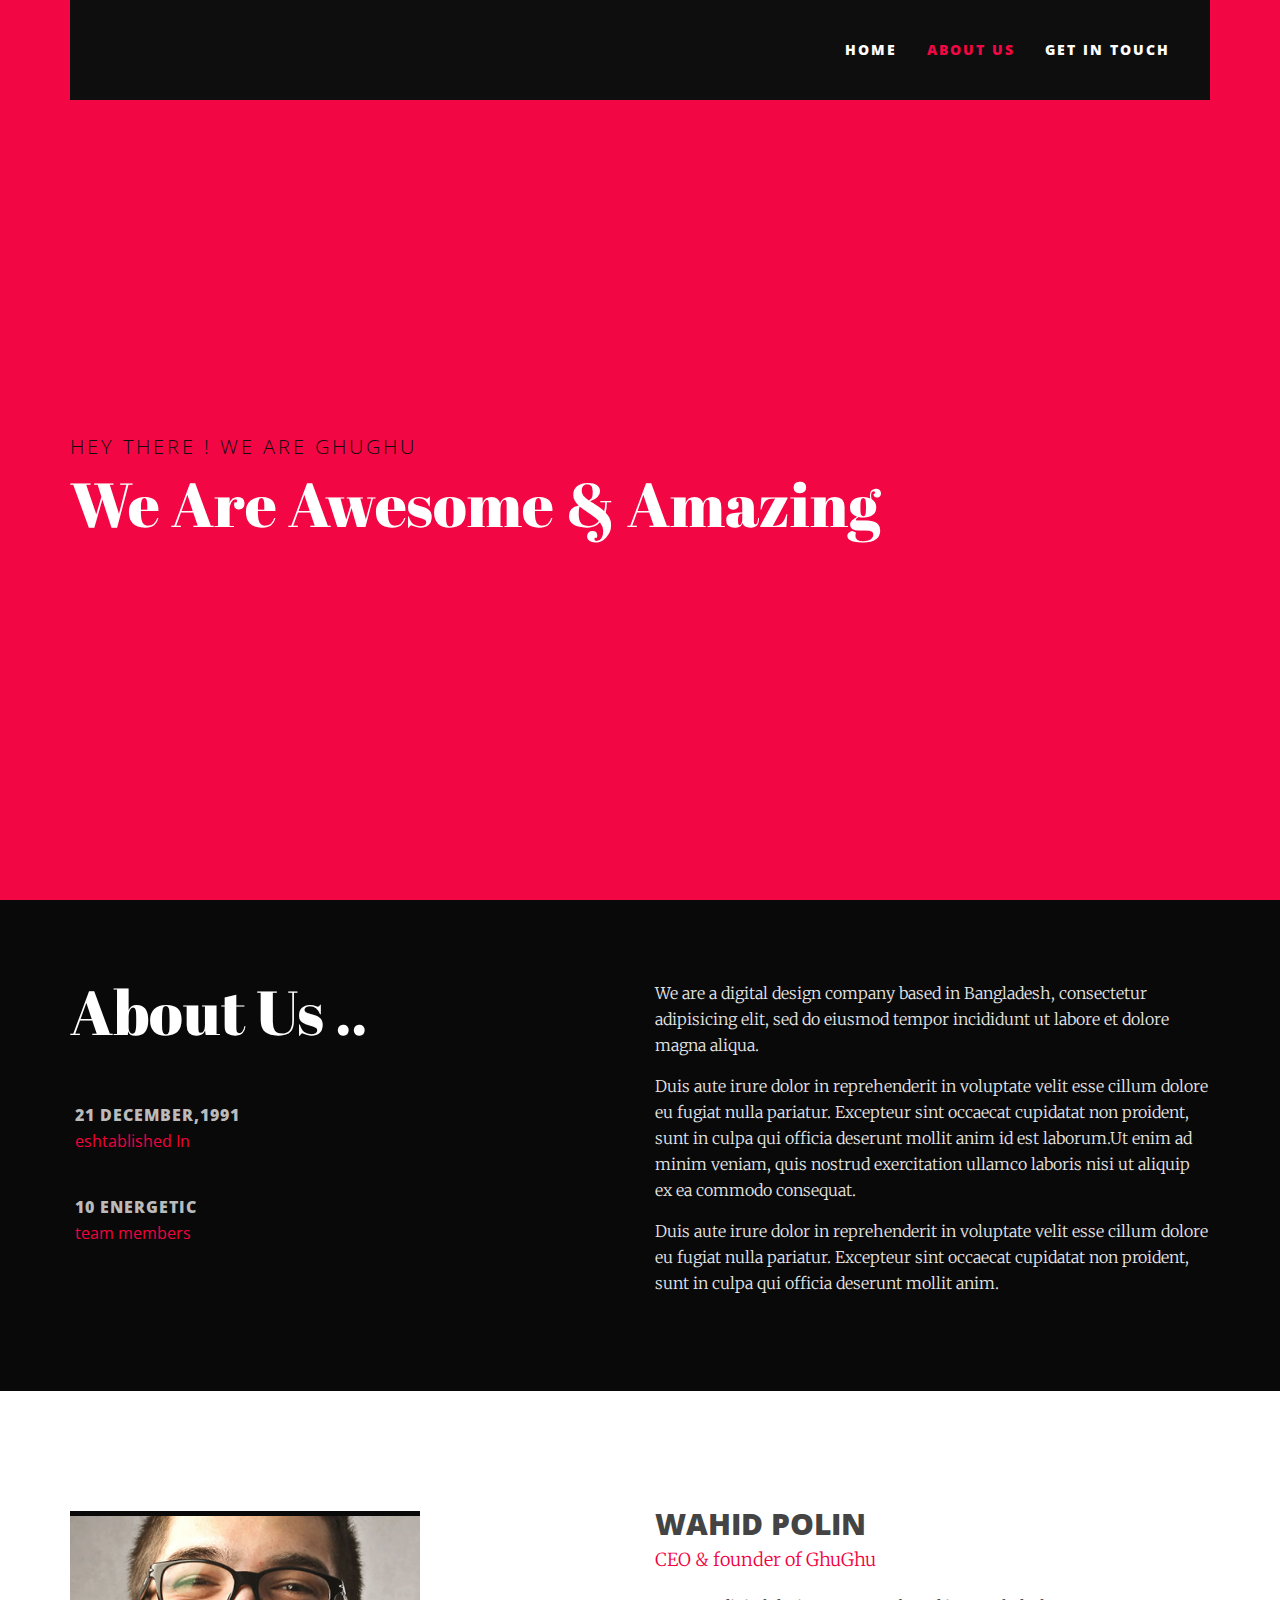
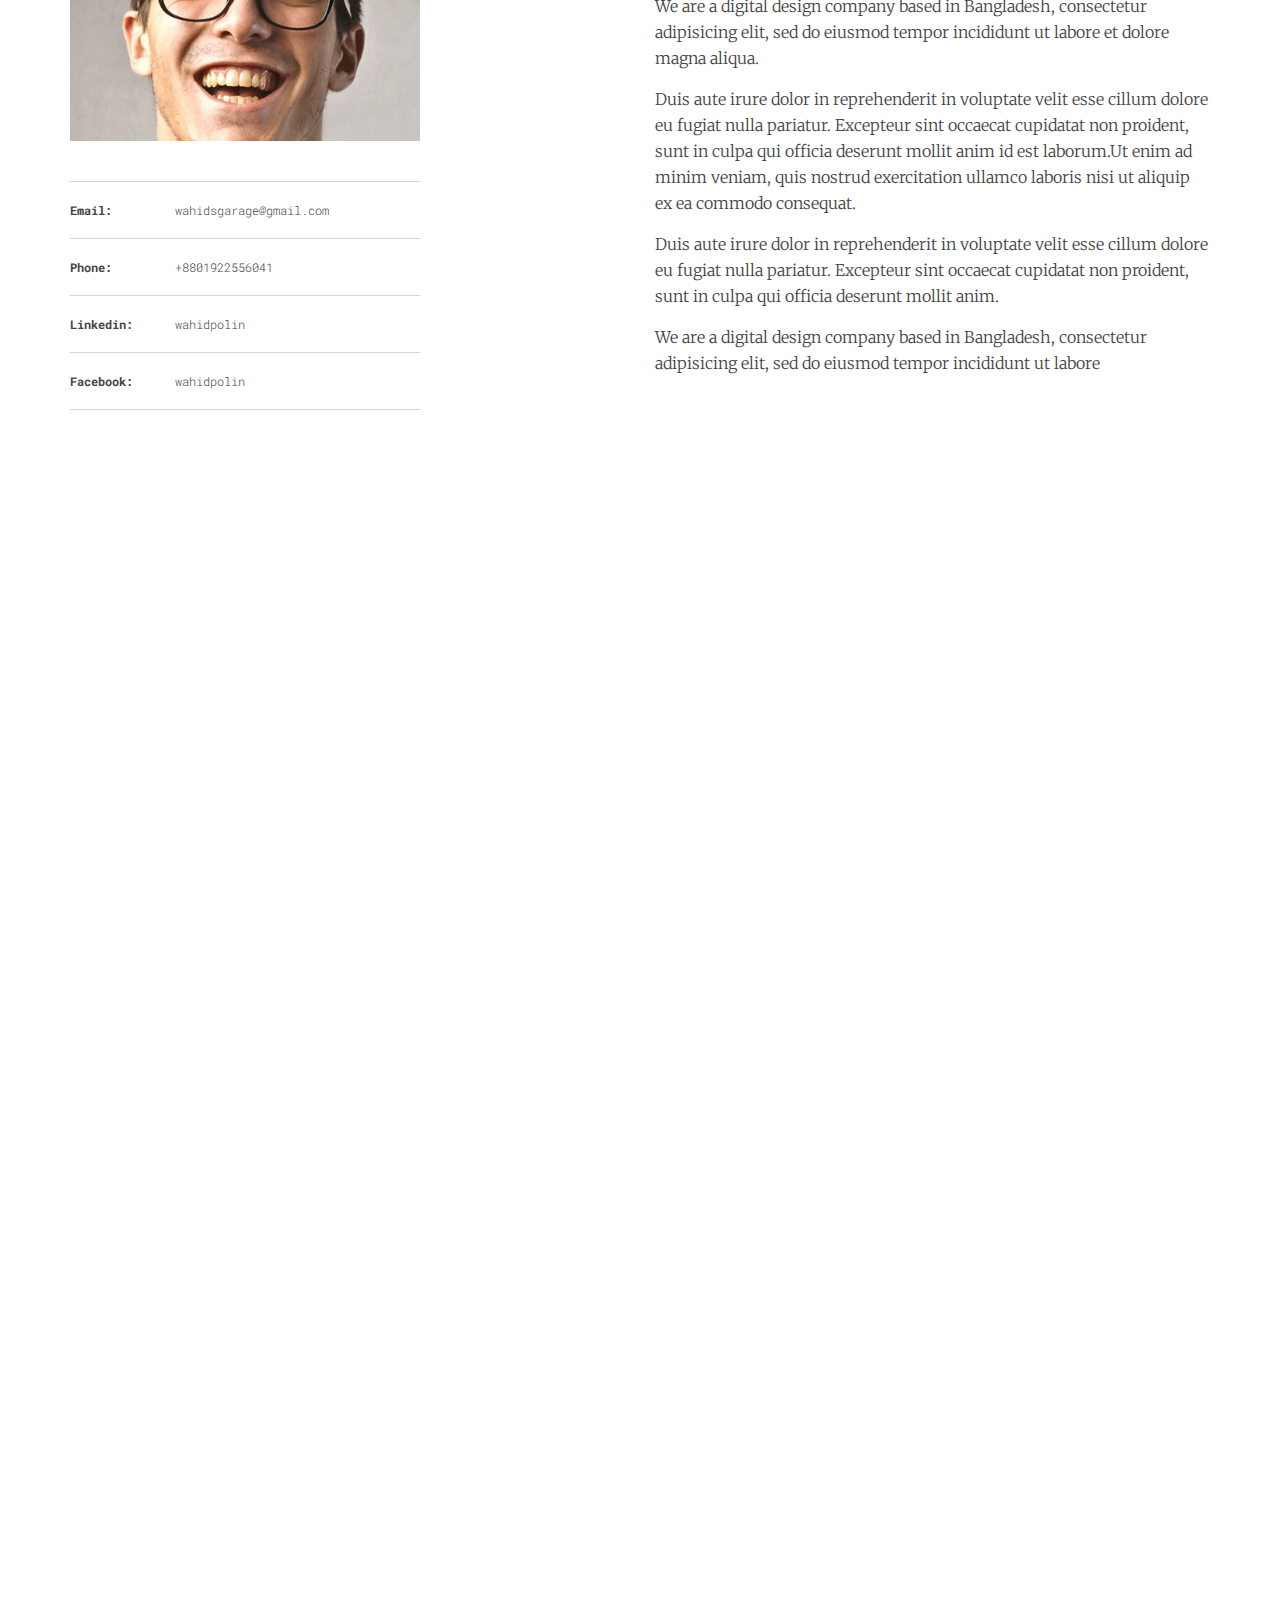
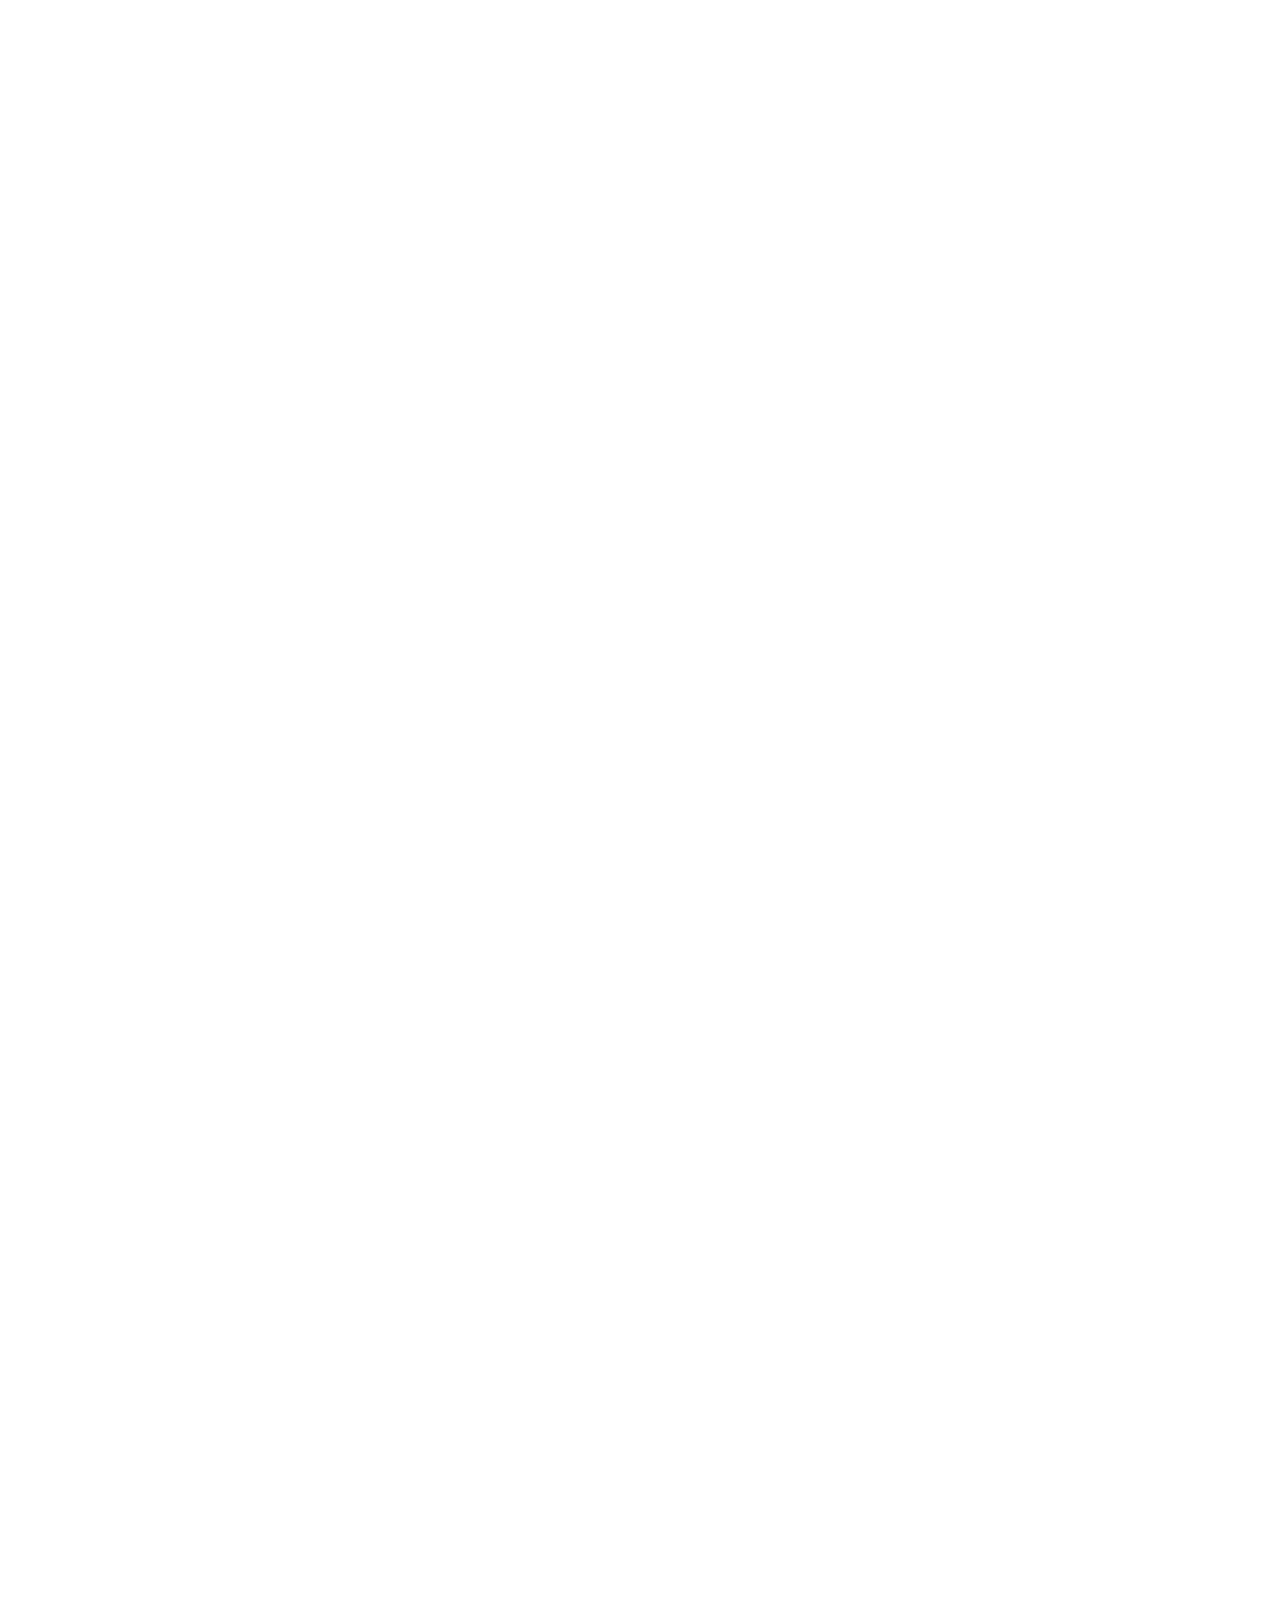
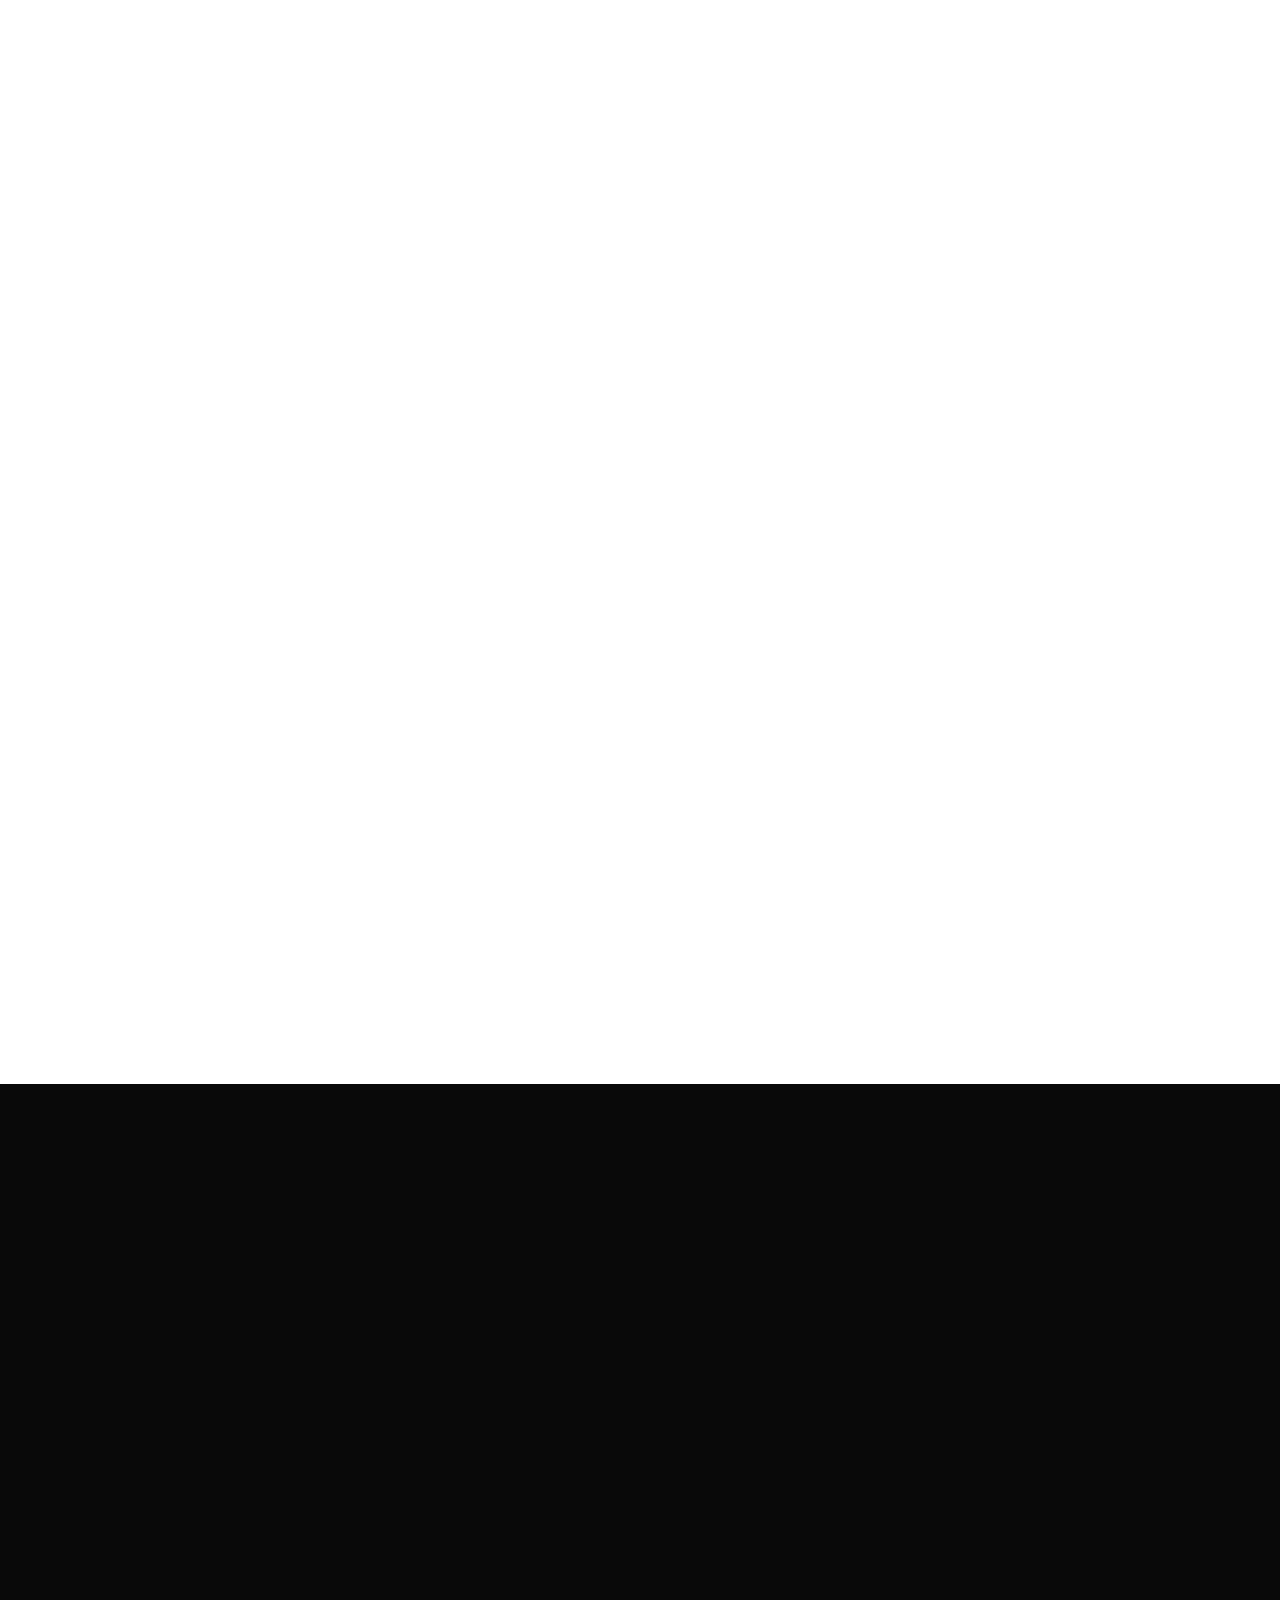
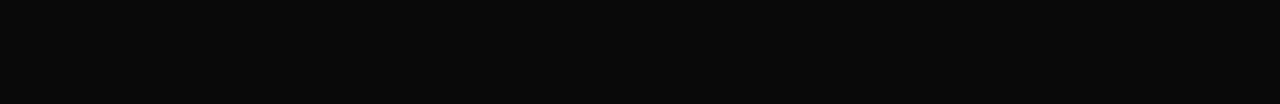
==== commit e723416d: "syntax fixes" ====
--- a/about.html
+++ b/about.html
@@ -48,7 +48,7 @@
 <!-- End: Preloader section -->
 
 <!-- DOCUMENT WRAPPER STARTS -->
-    <main role="main">
+    <main>
 
         <!-- MAIN HEADER STARTS-->
         <header id="header">
@@ -462,95 +462,7 @@
                             </div>
                         </div>
                     </div>
-
-                    
-                    <!-- <div class="team-member-small clearfix">
-                      <div class="col-md-4">
-                            <div class="team-member-img"></div>
-                            <table class="team-member-contact">
-                                <tbody>
-                                    <tr>
-                                        <td>Name:</td>
-                                        <td>Wahid Polin</td>
-                                    </tr>
-                                    <tr>
-                                        <td>Email:</td>
-                                        <td>wahidsgarage@gmail.com</td>
-                                    </tr>
-                                    <tr>
-                                        <td>Phone:</td>
-                                        <td>+8801922556041</td>
-                                    </tr>
-                                    <tr>
-                                        <td>Linkedin:</td>
-                                        <td>wahidpolin</td>
-                                    </tr>
-                                    <tr>
-                                        <td>Facebook:</td>
-                                        <td>wahidpolin</td>
-                                    </tr>
-                                </tbody>
-                            </table>
-                        </div> 
-                    
-                        <div class="col-md-4">
-                            <div class="team-member-img"></div>
-                            <table class="team-member-contact">
-                                <tbody>
-                                    <tr>
-                                        <td>Name:</td>
-                                        <td>Wahid Polin</td>
-                                    </tr>
-                                    <tr>
-                                        <td>Email:</td>
-                                        <td>wahidsgarage@gmail.com</td>
-                                    </tr>
-                                    <tr>
-                                        <td>Phone:</td>
-                                        <td>+8801922556041</td>
-                                    </tr>
-                                    <tr>
-                                        <td>Linkedin:</td>
-                                        <td>wahidpolin</td>
-                                    </tr>
-                                    <tr>
-                                        <td>Facebook:</td>
-                                        <td>wahidpolin</td>
-                                    </tr>
-                                </tbody>
-                            </table>
-                        </div> 
-
-                        <div class="col-md-4">
-                            <div class="team-member-img"></div>
-                            <table class="team-member-contact">
-                                <tbody>
-                                    <tr>
-                                        <td>Name:</td>
-                                        <td>Wahid Polin</td>
-                                    </tr>
-                                    <tr>
-                                        <td>Email:</td>
-                                        <td>wahidsgarage@gmail.com</td>
-                                    </tr>
-                                    <tr>
-                                        <td>Phone:</td>
-                                        <td>+8801922556041</td>
-                                    </tr>
-                                    <tr>
-                                        <td>Linkedin:</td>
-                                        <td>wahidpolin</td>
-                                    </tr>
-                                    <tr>
-                                        <td>Facebook:</td>
-                                        <td>wahidpolin</td>
-                                    </tr>
-                                </tbody>
-                            </table>
-                        </div>   
-                    </div> -->
-
-                                   
+                    </div>                                   
             </div>
         </section>
 
--- a/css/main.css
+++ b/css/main.css
@@ -140,62 +140,70 @@
 }
 
 /* line 4, ../scss/layout/_nav.scss */
-.top-navigation-bar.navbar-default {
+.navbar-default {
   background-color: #090909;
   border: none;
 }
-
-/* line 9, ../scss/layout/_nav.scss */
+/* line 8, ../scss/layout/_nav.scss */
+.navbar-default .navbar-brand {
+  font-family: "Abril Fatface";
+  font-weight: 800;
+  color: #fff;
+  font-size: 48px;
+  padding: 40px;
+}
+/* line 15, ../scss/layout/_nav.scss */
+.navbar-default .navbar-brand span.thin {
+  font-family: "Open sans", "Sans Serif";
+}
+/* line 20, ../scss/layout/_nav.scss */
 .navbar-default .navbar-toggle {
   border: none;
   background-color: #f2013f;
 }
-
-/* line 14, ../scss/layout/_nav.scss */
+/* line 24, ../scss/layout/_nav.scss */
+.navbar-default .navbar-toggle:hover, .navbar-default .navbar-toggle:focus {
+  background-color: #d90138;
+}
+/* line 28, ../scss/layout/_nav.scss */
 .navbar-default .navbar-toggle .icon-bar {
   background-color: white;
 }
-
-/* line 20, ../scss/layout/_nav.scss */
-.navbar-default .navbar-toggle:hover,
-.navbar-default .navbar-toggle:focus {
-  background-color: #d90138;
-}
-
-/* line 24, ../scss/layout/_nav.scss */
+/* line 33, ../scss/layout/_nav.scss */
 .navbar-default .navbar-nav > li > a {
   color: white;
   text-transform: uppercase;
   letter-spacing: 2px;
   font-size: 14px;
   font-weight: 800;
-  transition: all 1s;
-}
-
-/* line 33, ../scss/layout/_nav.scss */
+  transition: all 0.3s;
+  padding-top: 20px;
+  padding-bottom: 20px;
+}
+/* line 43, ../scss/layout/_nav.scss */
+.navbar-default .navbar-nav > li > a:hover {
+  background-color: transparent;
+  color: #f2013f;
+}
+/* line 48, ../scss/layout/_nav.scss */
+.navbar-default .navbar-nav > li > a:focus {
+  color: #fff;
+}
+/* line 53, ../scss/layout/_nav.scss */
 .navbar-default .navbar-nav > li.active > a {
   background-color: #090909;
   color: #f2013f;
 }
-
-/* line 39, ../scss/layout/_nav.scss */
-.navbar-default .navbar-nav > li > a:hover,
+/* line 57, ../scss/layout/_nav.scss */
 .navbar-default .navbar-nav > li.active > a:hover {
   background-color: transparent;
   color: #f2013f;
 }
-
-/* line 44, ../scss/layout/_nav.scss */
+/* line 63, ../scss/layout/_nav.scss */
 .navbar-default .navbar-collapse {
   background-color: #090909;
   border: none;
   padding-right: 40px;
-}
-
-/* line 50, ../scss/layout/_nav.scss */
-.navbar-nav > li > a {
-  padding-top: 20px;
-  padding-bottom: 20px;
 }
 
 /* line 1, ../scss/layout/_footer.scss */
@@ -228,8 +236,12 @@
   padding: 35px 0 40px;
   border-top: 1px solid #d00136;
 }
-
-/* line 6, ../scss/modules/_blocks.scss */
+/* line 5, ../scss/modules/_blocks.scss */
+.service h2 {
+  margin-bottom: 15px;
+}
+
+/* line 10, ../scss/modules/_blocks.scss */
 .service-number {
   font-family: 'Source Serif Pro';
   font-size: 100px;
@@ -240,17 +252,11 @@
   line-height: 1.5;
 }
 
-/* line 16, ../scss/modules/_blocks.scss */
-.service h2 {
-  margin-bottom: 15px;
-}
-
 /*section snippets*/
-/* line 23, ../scss/modules/_blocks.scss */
+/* line 24, ../scss/modules/_blocks.scss */
 .section-snippet {
   margin-bottom: 20px;
 }
-
 /* line 27, ../scss/modules/_blocks.scss */
 .section-snippet span {
   font-family: "Open sans", "Sans Serif";
@@ -259,22 +265,30 @@
   color: #f2013f;
   margin-left: 5px;
 }
-
-/* line 35, ../scss/modules/_blocks.scss */
+/* line 34, ../scss/modules/_blocks.scss */
 .section-snippet span.snippet-heading {
   text-transform: uppercase;
   font-weight: 800;
   color: #bbb;
   letter-spacing: 1px;
 }
-
-/* line 42, ../scss/modules/_blocks.scss */
-.section-snippet:last-child {
+/* line 41, ../scss/modules/_blocks.scss */
+.section-snippet span:last-child {
   margin-bottom: 40px;
 }
 
 /* team member */
-/* line 49, ../scss/modules/_blocks.scss */
+/* line 52, ../scss/modules/_blocks.scss */
+.team-member {
+  padding: 40px 0;
+}
+/* line 55, ../scss/modules/_blocks.scss */
+.team-member::first-of-type {
+  padding-top: 0;
+  border: none;
+}
+
+/* line 61, ../scss/modules/_blocks.scss */
 .team-member-img {
   width: 100%;
   height: 230px;
@@ -286,40 +300,27 @@
   border-top: 5px solid #090909;
 }
 
-/* line 61, ../scss/modules/_blocks.scss */
+/* line 73, ../scss/modules/_blocks.scss */
 .team-member-contact {
   margin-bottom: 40px;
 }
 
-/* line 66, ../scss/modules/_blocks.scss */
+/* line 78, ../scss/modules/_blocks.scss */
 .team-member-desc-heading {
   margin-bottom: 20px;
 }
-
-/* line 70, ../scss/modules/_blocks.scss */
+/* line 81, ../scss/modules/_blocks.scss */
 .team-member-desc-heading h4 {
   margin-bottom: 10px;
 }
-
-/* line 74, ../scss/modules/_blocks.scss */
+/* line 85, ../scss/modules/_blocks.scss */
 .team-member-desc-heading span {
   font-size: 18px;
   color: #F2013F;
 }
 
-/* line 79, ../scss/modules/_blocks.scss */
-.team-member {
-  padding: 40px 0;
-}
-
-/* line 83, ../scss/modules/_blocks.scss */
-.team-member:first-of-type {
-  padding-top: 0;
-  border: none;
-}
-
 /*map*/
-/* line 89, ../scss/modules/_blocks.scss */
+/* line 93, ../scss/modules/_blocks.scss */
 #map {
   height: 350px;
   color: #090909;
@@ -353,120 +354,116 @@
 .banner {
   background-color: #f2013f;
 }
-
 /* line 14, ../scss/modules/_sections.scss */
 .banner .container {
   position: relative;
 }
-
-/* line 17, ../scss/modules/_sections.scss */
+/* line 18, ../scss/modules/_sections.scss */
 .banner h1 {
   margin-bottom: 20px;
 }
-
-/* line 20, ../scss/modules/_sections.scss */
+/* line 22, ../scss/modules/_sections.scss */
 .banner p {
   max-width: 470px;
 }
 
 /*who are we section*/
-/* line 26, ../scss/modules/_sections.scss */
+/* line 30, ../scss/modules/_sections.scss */
 .who-are-we {
   background-color: #090909;
 }
-
-/* line 30, ../scss/modules/_sections.scss */
+/* line 33, ../scss/modules/_sections.scss */
 .who-are-we h1 {
   margin-bottom: 40px;
 }
 
-/* line 34, ../scss/modules/_sections.scss */
+/* line 38, ../scss/modules/_sections.scss */
 .services {
   background-color: #f2013f;
 }
 
 /*cta*/
-/* line 40, ../scss/modules/_sections.scss */
+/* line 44, ../scss/modules/_sections.scss */
 .cta {
   background-color: #090909;
 }
 
-/* line 45, ../scss/modules/_sections.scss */
+/* line 49, ../scss/modules/_sections.scss */
 .cta h1 {
   margin-bottom: 40px;
 }
 
 /*about banner*/
-/* line 51, ../scss/modules/_sections.scss */
+/* line 55, ../scss/modules/_sections.scss */
 .about-banner {
   background-color: #f2013f;
 }
 
-/* line 55, ../scss/modules/_sections.scss */
+/* line 59, ../scss/modules/_sections.scss */
 .about-heading {
   position: absolute;
   top: 35%;
 }
 
-/* line 60, ../scss/modules/_sections.scss */
+/* line 64, ../scss/modules/_sections.scss */
 .about-heading h3 {
   margin-bottom: 10px;
 }
 
 /*about-us*/
-/* line 67, ../scss/modules/_sections.scss */
+/* line 71, ../scss/modules/_sections.scss */
 .about-us {
   background-color: #090909;
 }
-
-/* line 71, ../scss/modules/_sections.scss */
+/* line 74, ../scss/modules/_sections.scss */
 .about-us h1 {
   margin-bottom: 40px;
 }
 
 /* team members */
-/* line 77, ../scss/modules/_sections.scss */
+/* line 82, ../scss/modules/_sections.scss */
 .team-members {
   background-color: #fff;
   color: #444;
 }
 
 /*address*/
-/* line 84, ../scss/modules/_sections.scss */
+/* line 89, ../scss/modules/_sections.scss */
 .address {
   background-color: #f2013f;
 }
-
-/* line 88, ../scss/modules/_sections.scss */
+/* line 92, ../scss/modules/_sections.scss */
 .address h1 {
   margin-bottom: 30px;
 }
 
-/* line 92, ../scss/modules/_sections.scss */
+/* line 97, ../scss/modules/_sections.scss */
 .address-table {
   color: #fff;
   border-top: 1px solid #d00136;
   margin-bottom: 60px;
 }
-
-/* line 98, ../scss/modules/_sections.scss */
+/* line 102, ../scss/modules/_sections.scss */
 .address-table td {
   border-bottom: 1px solid #d00136;
 }
 
 /*email us*/
-/* line 104, ../scss/modules/_sections.scss */
-.address-wrapper, .email-wrapper, .form-wrapper, .map-wrapper, .footer-wrapper {
+/* line 113, ../scss/modules/_sections.scss */
+.address-wrapper,
+.email-wrapper,
+.form-wrapper,
+.map-wrapper,
+.footer-wrapper {
   max-width: 500px;
   margin: 0 auto;
 }
 
-/* line 109, ../scss/modules/_sections.scss */
+/* line 118, ../scss/modules/_sections.scss */
 .email-us {
   background-color: #090909;
 }
-
-/* line 113, ../scss/modules/_sections.scss */
+/* line 121, ../scss/modules/_sections.scss */
 .email-us h1 {
   margin-bottom: 30px;
 }
@@ -508,13 +505,12 @@
   position: absolute;
   top: 20%;
 }
-
-/* line 39, ../scss/modules/_components.scss */
+/* line 38, ../scss/modules/_components.scss */
 .banner-item img {
   box-shadow: 0px 0px 45px rgba(0, 0, 0, 0.2), 0px 0px 45px rgba(0, 0, 0, 0.2);
 }
 
-/* line 43, ../scss/modules/_components.scss */
+/* line 44, ../scss/modules/_components.scss */
 .carousel-control {
   position: absolute;
   top: 100%;
@@ -531,33 +527,32 @@
   filter: alpha(opacity=100);
   opacity: 1;
 }
-
 /* line 60, ../scss/modules/_components.scss */
 .carousel-control.right {
   margin-right: 15px;
   /*to neget the col padding to align with container*/
   background-color: #090909;
 }
-
 /* line 64, ../scss/modules/_components.scss */
+.carousel-control.right i img {
+  margin-top: 12px;
+}
+/* line 69, ../scss/modules/_components.scss */
 .carousel-control.left {
   left: 100%;
   margin-left: -286px;
-  /* 120+15 to neget the col padding to align with container*/
-  background-color: #090909;
-}
-
-/* line 70, ../scss/modules/_components.scss */
+  background-color: #090909;
+}
+/* line 74, ../scss/modules/_components.scss */
+.carousel-control.left i img {
+  margin-top: 12px;
+}
+/* line 79, ../scss/modules/_components.scss */
 .carousel-control a {
   line-height: 0;
 }
 
-/* line 73, ../scss/modules/_components.scss */
-.carousel-control.left i img, .carousel-control.right i img {
-  margin-top: 12px;
-}
-
-/* line 77, ../scss/modules/_components.scss */
+/* line 86, ../scss/modules/_components.scss */
 .carousel-indicators {
   background-color: #090909;
   width: 131px;
@@ -571,15 +566,13 @@
   border-left: 1px solid #1a1a1a;
   border-right: 1px solid #1a1a1a;
 }
-
-/* line 91, ../scss/modules/_components.scss */
+/* line 99, ../scss/modules/_components.scss */
 .carousel-indicators li {
   background-color: #fff;
   border: none;
   border-radius: 10px;
 }
-
-/* line 97, ../scss/modules/_components.scss */
+/* line 105, ../scss/modules/_components.scss */
 .carousel-indicators .active {
   width: 12px;
   height: 12px;
@@ -588,27 +581,27 @@
 }
 
 /* =================  CAROUSEL CUSTOM FADE EFFECT ===================== */
-/* line 106, ../scss/modules/_components.scss */
+/* line 119, ../scss/modules/_components.scss */
 .carousel-fade .carousel-inner .item {
   -webkit-transition-property: opacity;
   transition-property: opacity;
 }
 
-/* line 112, ../scss/modules/_components.scss */
+/* line 125, ../scss/modules/_components.scss */
 .carousel-fade .carousel-inner .item,
 .carousel-fade .carousel-inner .active.left,
 .carousel-fade .carousel-inner .active.right {
   opacity: 0;
 }
 
-/* line 117, ../scss/modules/_components.scss */
+/* line 130, ../scss/modules/_components.scss */
 .carousel-fade .carousel-inner .active,
 .carousel-fade .carousel-inner .next.left,
 .carousel-fade .carousel-inner .prev.right {
   opacity: 1;
 }
 
-/* line 123, ../scss/modules/_components.scss */
+/* line 136, ../scss/modules/_components.scss */
 .carousel-fade .carousel-inner .next,
 .carousel-fade .carousel-inner .prev,
 .carousel-fade .carousel-inner .active.left,
@@ -618,7 +611,7 @@
   transform: translate3d(0, 0, 0);
 }
 
-/* line 128, ../scss/modules/_components.scss */
+/* line 141, ../scss/modules/_components.scss */
 .carousel-fade .carousel-control {
   z-index: 2;
 }
@@ -652,26 +645,19 @@
   margin-bottom: 20px;
 }
 
-/* line 25, ../scss/modules/_forms.scss */
-label, input, textarea {
-  display: block;
-  width: 100%;
-  outline: none;
-}
-
-/* line 31, ../scss/modules/_forms.scss */
+/* line 26, ../scss/modules/_forms.scss */
 textarea {
   height: 130px;
   margin-bottom: 20px;
 }
 
-/* line 36, ../scss/modules/_forms.scss */
+/* line 31, ../scss/modules/_forms.scss */
 input.custom-button {
   border: none;
   font-family: "Roboto Mono";
 }
 
-/* line 41, ../scss/modules/_forms.scss */
+/* line 36, ../scss/modules/_forms.scss */
 label.local-error {
   background-color: #FCF8E3;
   color: #C74581;
@@ -681,7 +667,6 @@
   margin-bottom: 20px;
   padding: 3px 20px;
   border-radius: 2px;
-  transition: all 0.3s;
 }
 
 /* line 1, ../scss/modules/_tables.scss */
@@ -692,14 +677,12 @@
   border-top: 1px solid #d5d5d5;
   width: 100%;
 }
-
-/* line 9, ../scss/modules/_tables.scss */
-table td {
+/* line 8, ../scss/modules/_tables.scss */
+table tr td {
   padding: 15px 0;
   border-bottom: 1px solid #d5d5d5;
 }
-
-/* line 14, ../scss/modules/_tables.scss */
+/* line 12, ../scss/modules/_tables.scss */
 table tr td:first-of-type {
   width: 30%;
   font-weight: 700;
@@ -771,65 +754,55 @@
   }
 
   /* line 20, ../scss/layout/responsive/_tablet.scss */
-  .top-navigation-bar.navbar-default {
+  .navbar-default {
     background-color: transparent;
   }
 
   /* line 25, ../scss/layout/responsive/_tablet.scss */
-  .navbar-default .navbar-collapse {
-    background-color: #090909;
-    border: none;
-    padding-right: 40px;
-  }
-
-  /* line 31, ../scss/layout/responsive/_tablet.scss */
-  .navbar-nav > li > a {
-    padding-top: 20px;
-    padding-bottom: 20px;
-  }
-
-  /* line 36, ../scss/layout/responsive/_tablet.scss */
   .banner-item {
     top: 35%;
   }
-
-  /* line 40, ../scss/layout/responsive/_tablet.scss */
-  .banner .item img {
+  /* line 28, ../scss/layout/responsive/_tablet.scss */
+  .banner-item img {
     margin-top: -10px;
   }
 
-  /* line 44, ../scss/layout/responsive/_tablet.scss */
+  /* line 33, ../scss/layout/responsive/_tablet.scss */
   .about-us p {
     color: #e6e6e6;
   }
 
-  /* line 48, ../scss/layout/responsive/_tablet.scss */
+  /* line 37, ../scss/layout/responsive/_tablet.scss */
   .service-number {
     font-size: 140px;
   }
 
-  /* line 52, ../scss/layout/responsive/_tablet.scss */
+  /* line 41, ../scss/layout/responsive/_tablet.scss */
   .team-member-img, .team-member-contact {
     max-width: 350px;
   }
 
-  /* line 56, ../scss/layout/responsive/_tablet.scss */
-  .address-wrapper, .email-wrapper, .form-wrapper, .map-wrapper, .footer-wrapper {
+  /* line 49, ../scss/layout/responsive/_tablet.scss */
+  .address-wrapper,
+  .email-wrapper,
+  .form-wrapper,
+  .map-wrapper,
+  .footer-wrapper {
     max-width: 100%;
     margin: 0;
   }
 
-  /* line 61, ../scss/layout/responsive/_tablet.scss */
+  /* line 54, ../scss/layout/responsive/_tablet.scss */
   .address-table {
     max-width: 350px;
   }
 
-  /* line 65, ../scss/layout/responsive/_tablet.scss */
+  /* line 58, ../scss/layout/responsive/_tablet.scss */
   .form-wrapper {
     padding: 40px;
   }
 
-  /* line 69, ../scss/layout/responsive/_tablet.scss */
+  /* line 62, ../scss/layout/responsive/_tablet.scss */
   .email-us h1 {
     margin-bottom: 100px;
   }
@@ -841,7 +814,7 @@
   }
 
   /* line 7, ../scss/layout/responsive/_laptop.scss */
-  .banner .item img {
+  .banner-item img {
     margin-top: -25px;
   }
 
@@ -856,14 +829,14 @@
   }
 
   /* line 19, ../scss/layout/responsive/_laptop.scss */
-  .navbar-nav > li > a {
+  .navbar-default .navbar-nav > li > a {
     padding-top: 40px;
     padding-bottom: 40px;
   }
 }
 @media (min-width: 1200px) {
   /* line 2, ../scss/layout/responsive/_desktop.scss */
-  .banner .item img {
+  .banner-item img {
     margin-top: -55px;
   }
 
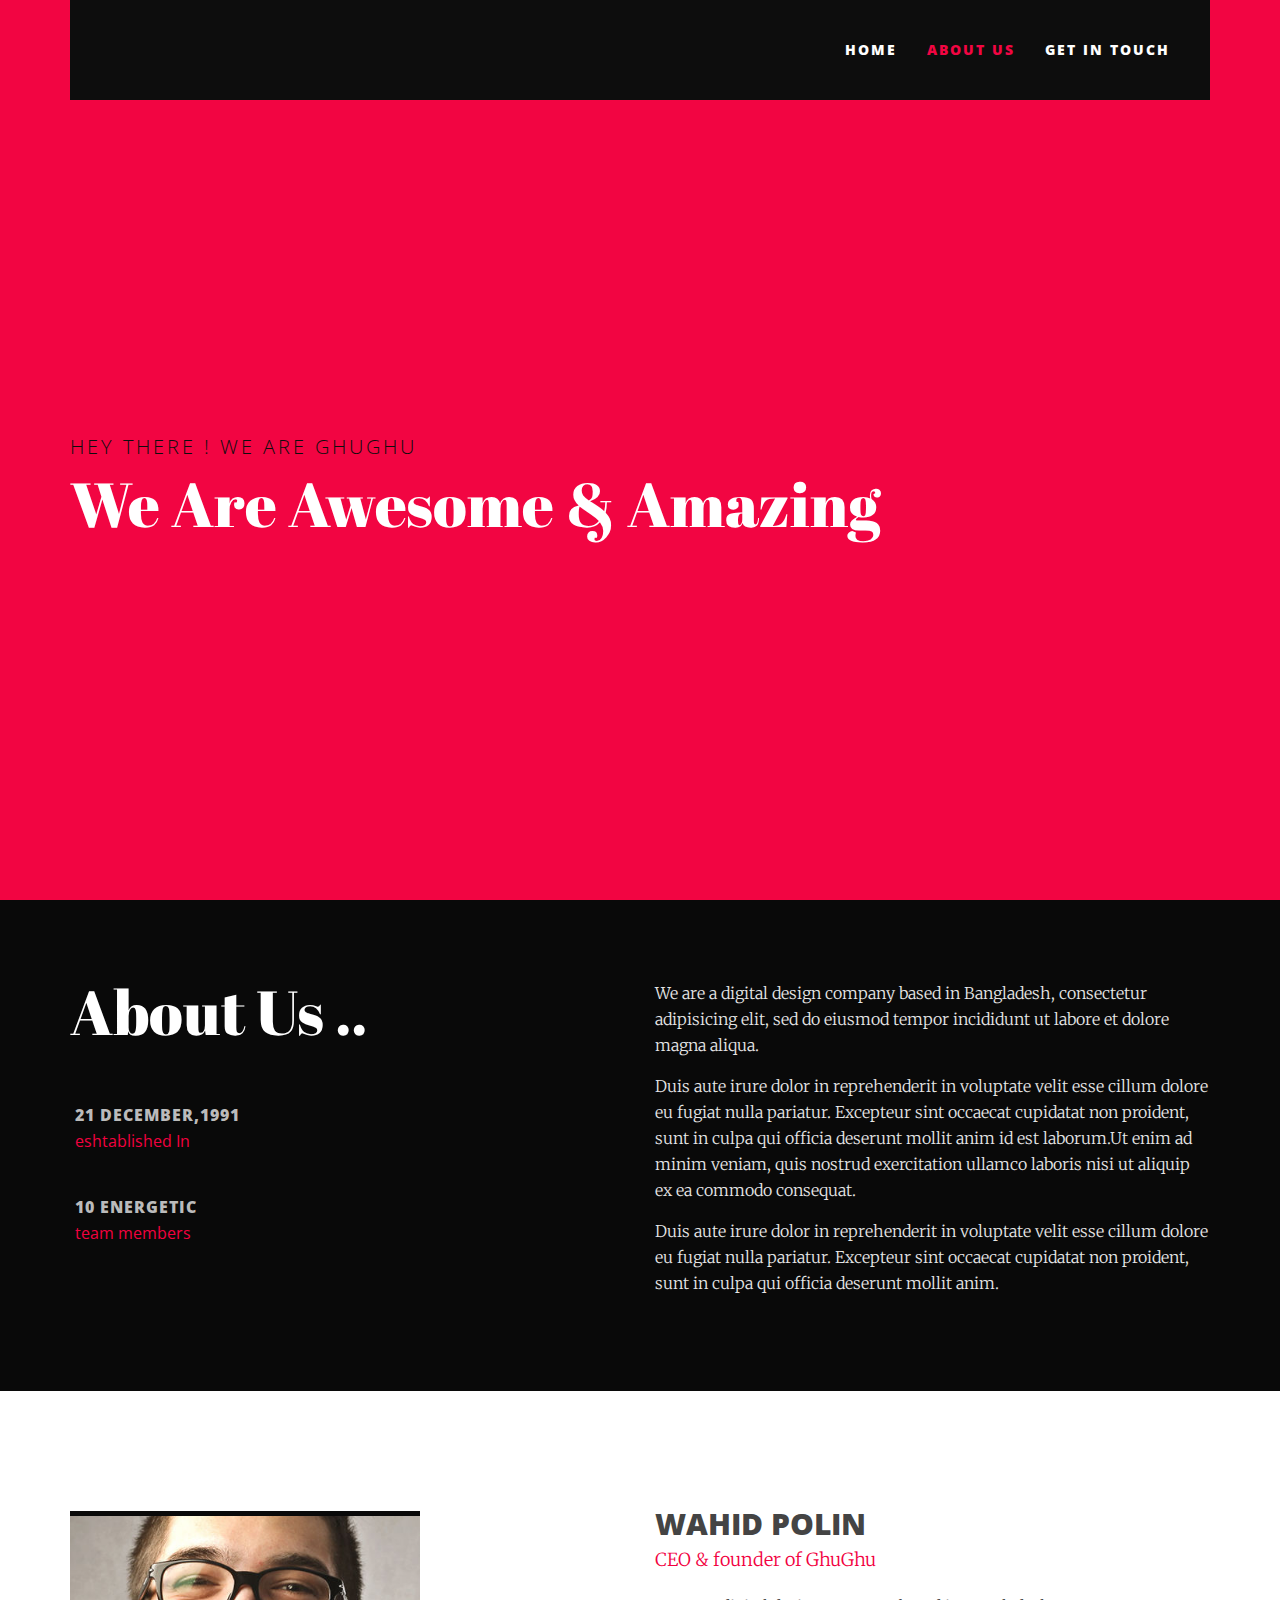
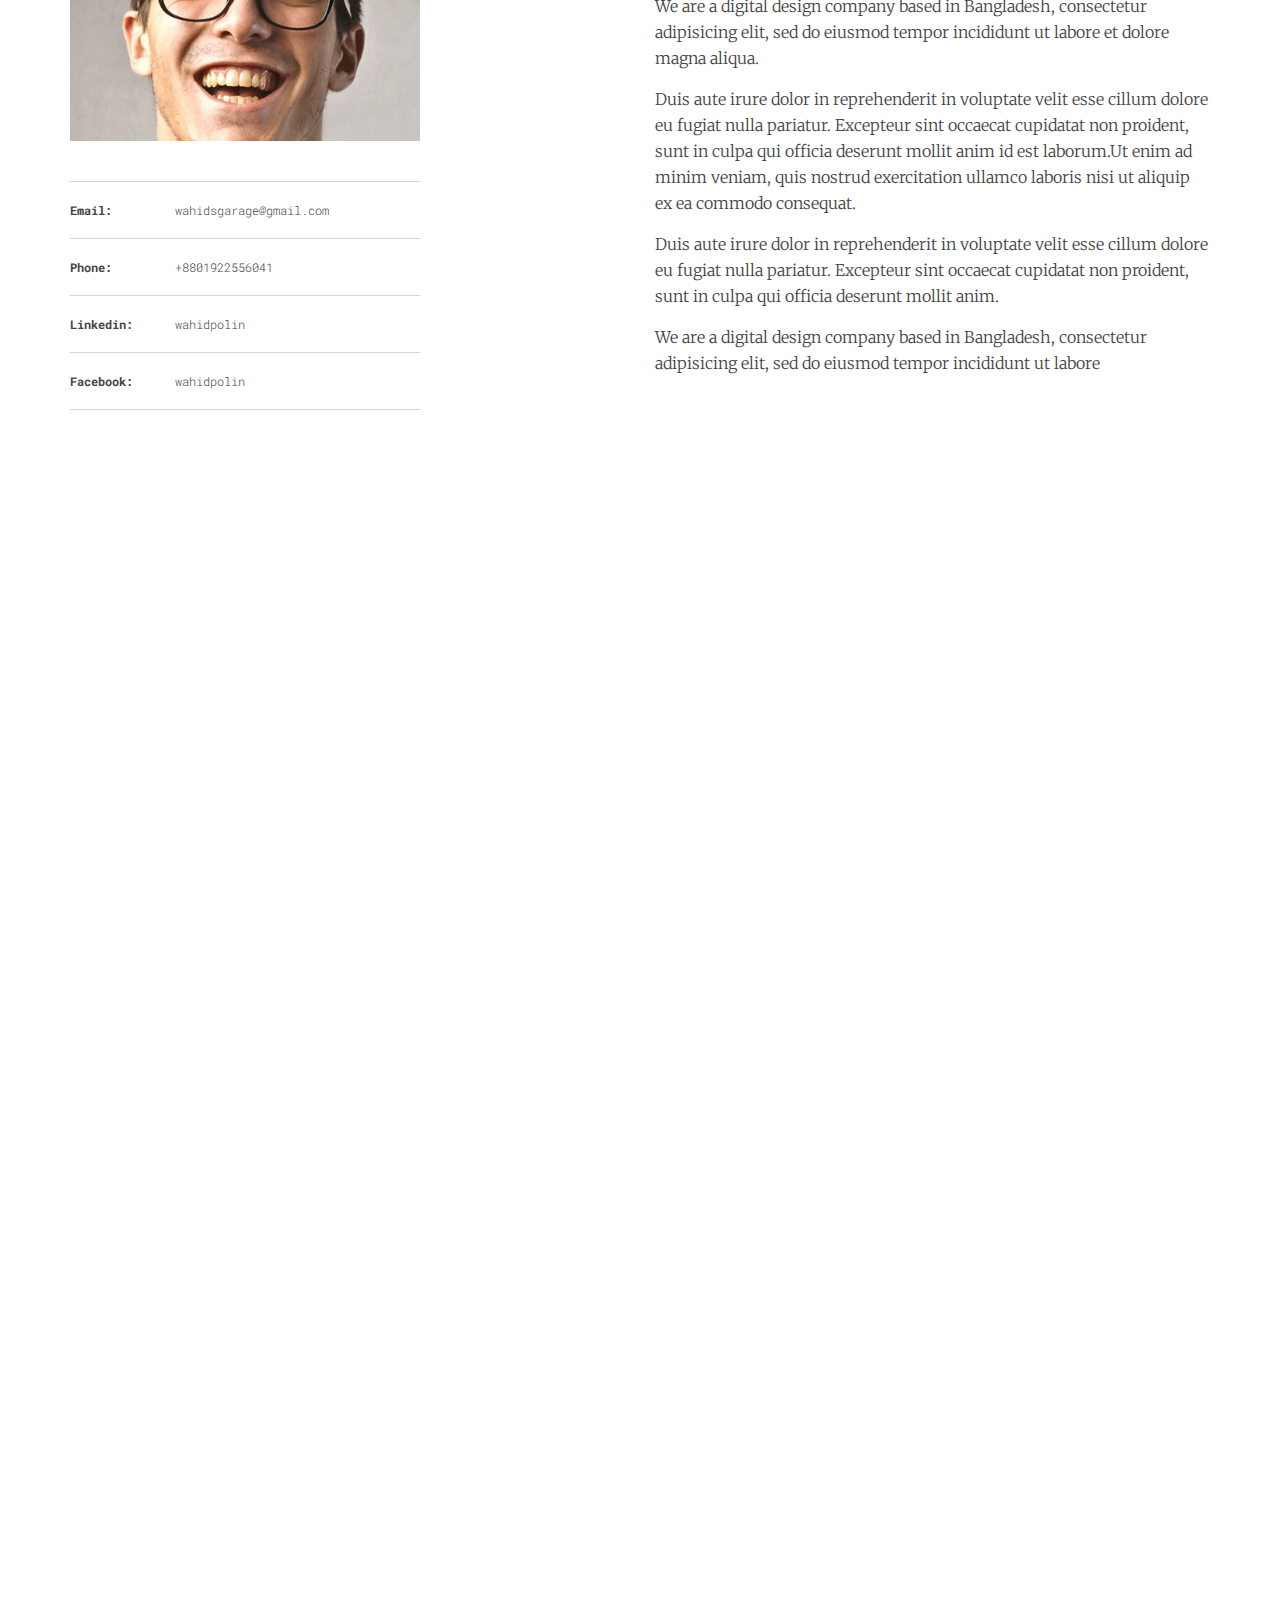
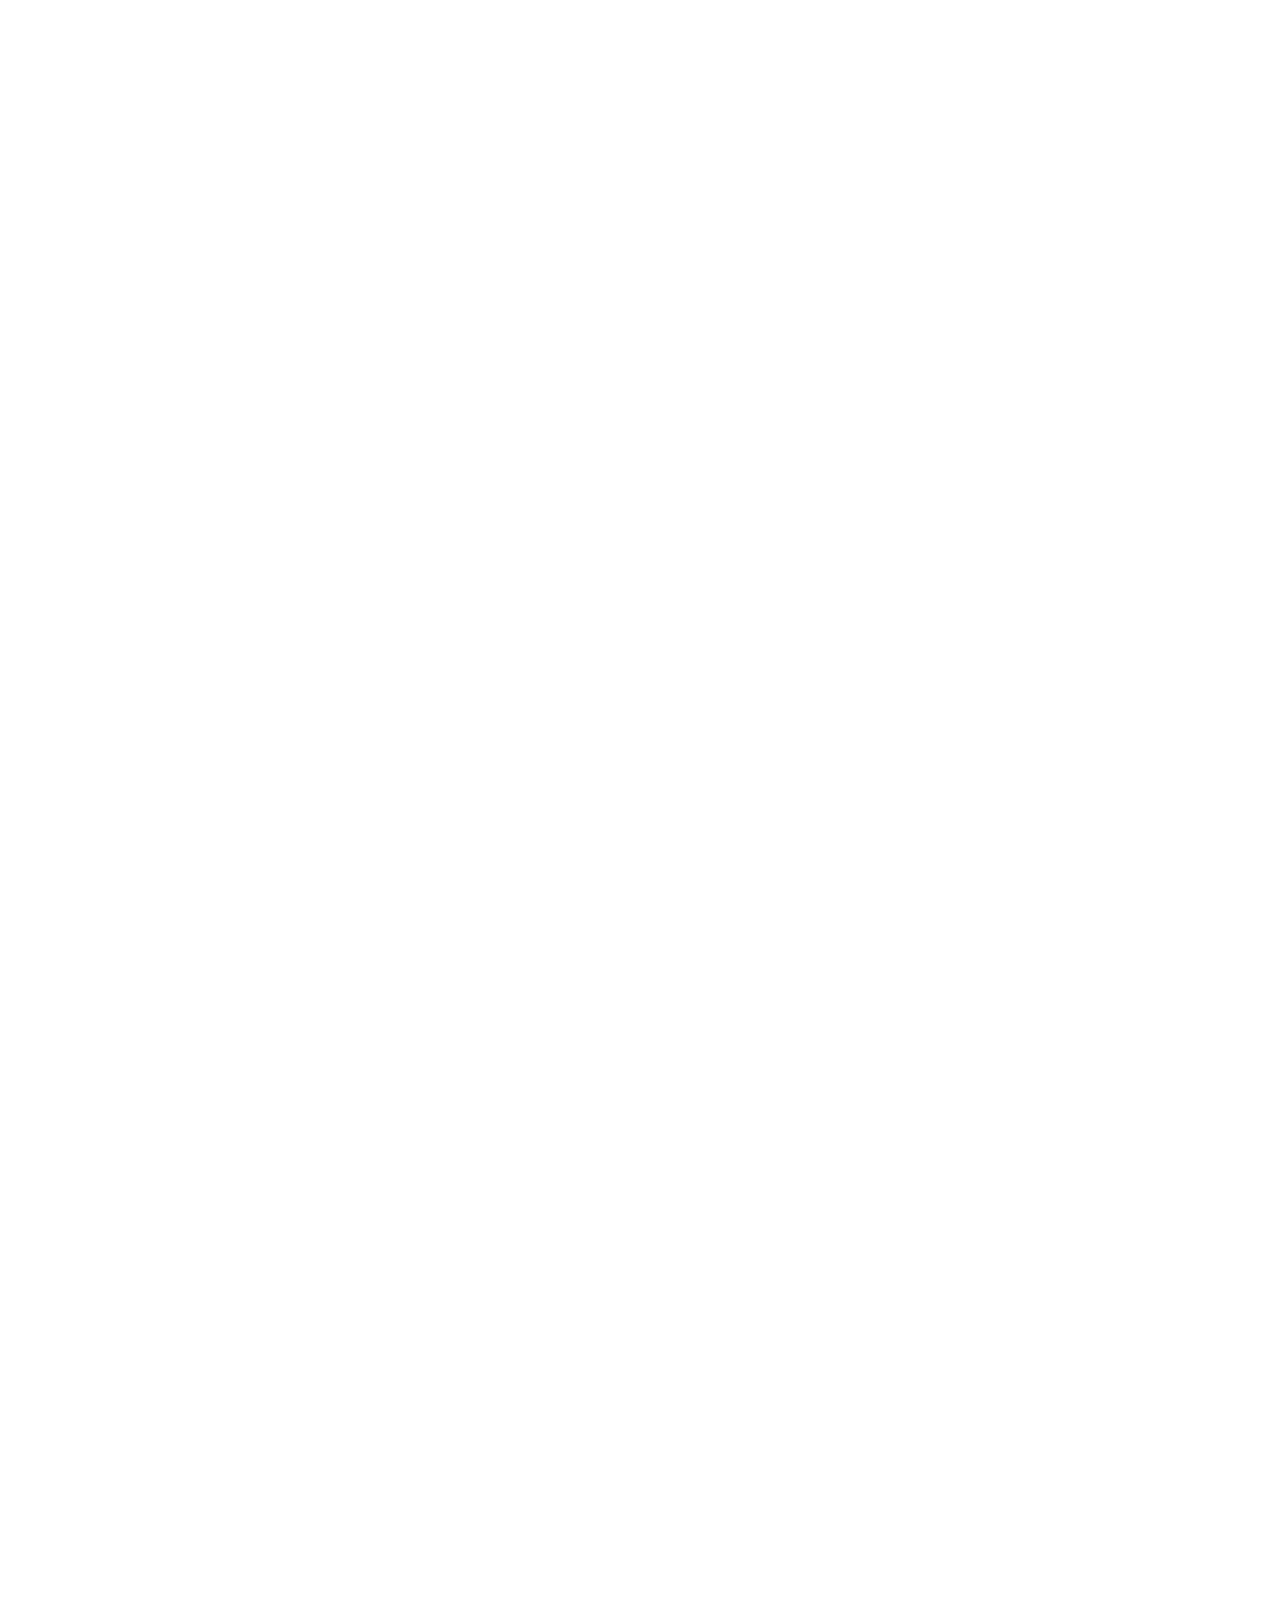
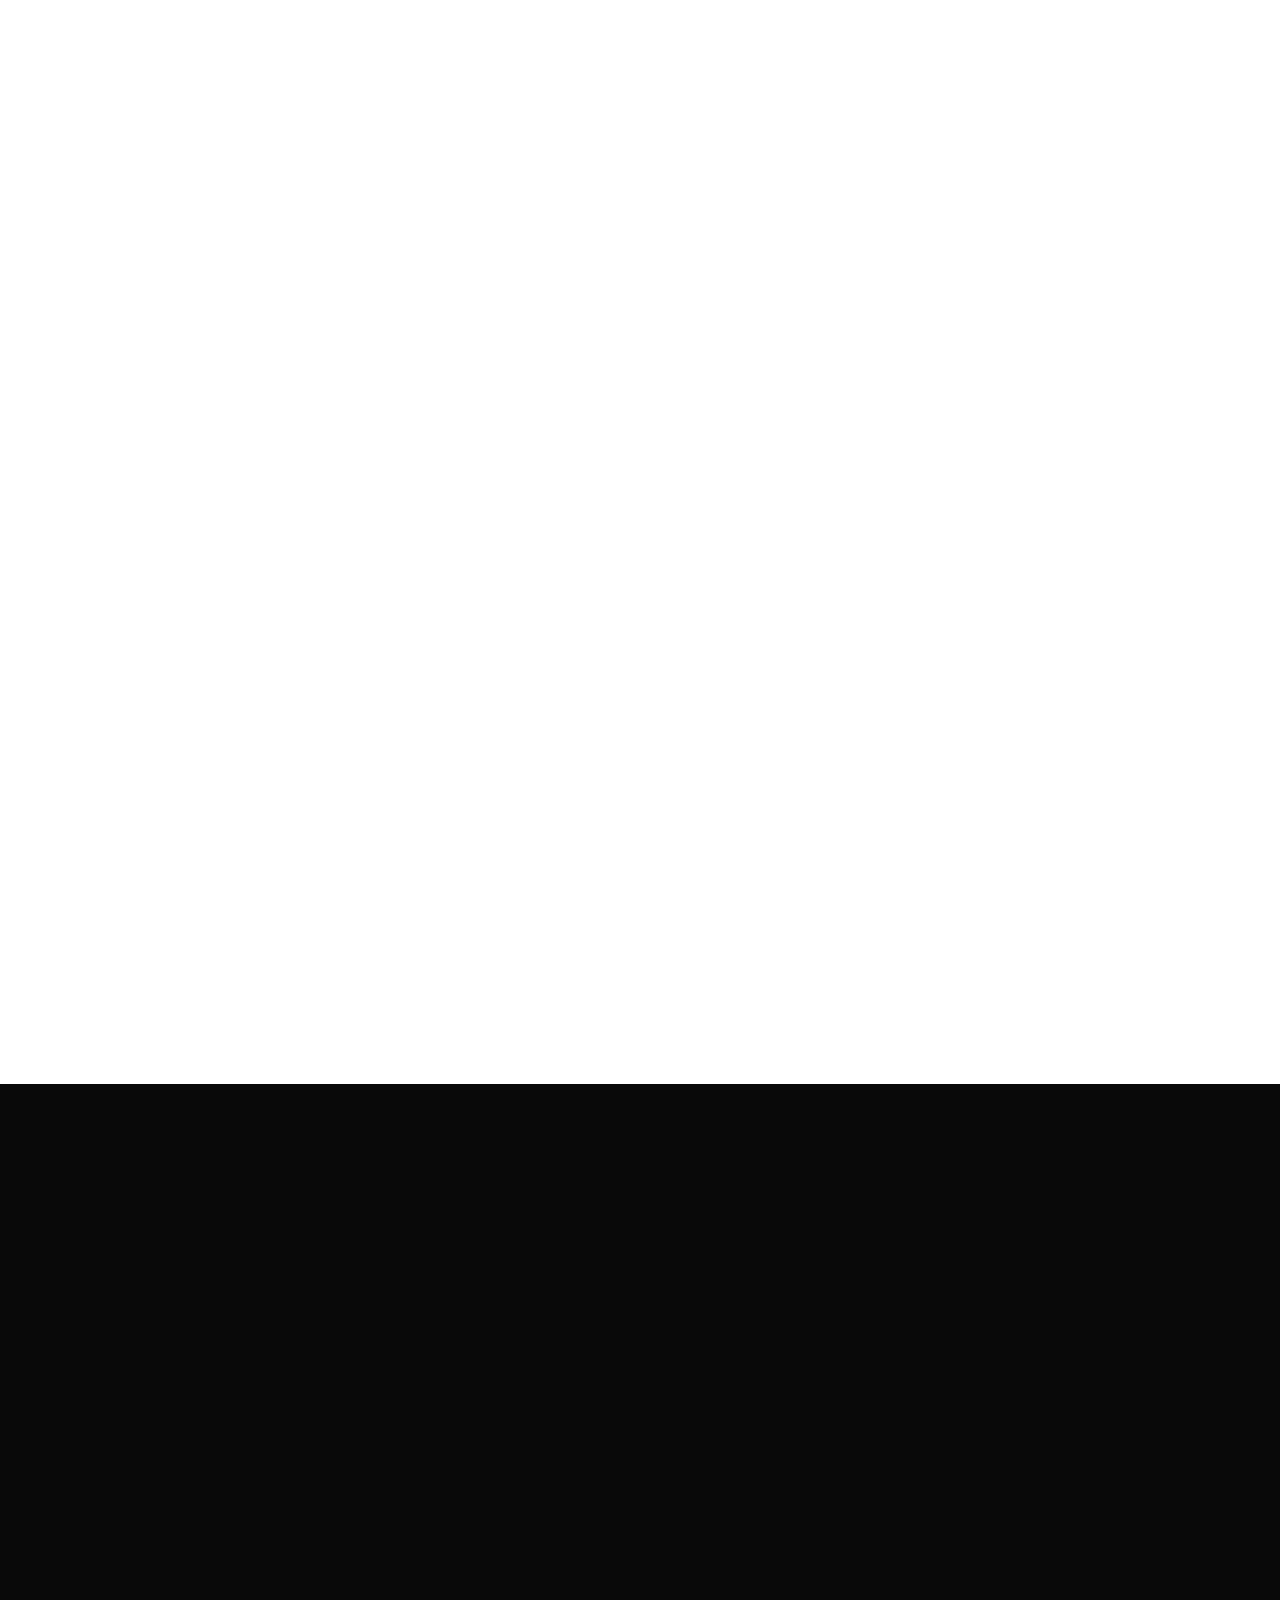
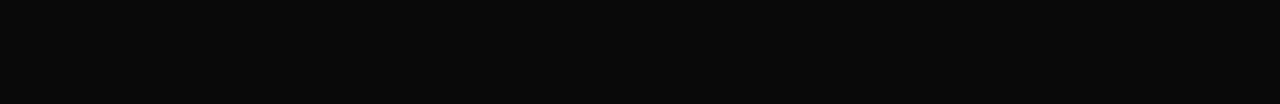
==== commit 95bf0219: "font" ====
--- a/about.html
+++ b/about.html
@@ -15,10 +15,8 @@
     <title>Ghu Ghu</title>
 
     <!--- Links to google fonts -->
-    <link href='https://fonts.googleapis.com/css?family=Open+Sans:300,400,700,800,400italic' rel='stylesheet' type='text/css'>
-    <link href='https://fonts.googleapis.com/css?family=Cardo:400italic' rel='stylesheet' type='text/css'>
-    <link href='https://fonts.googleapis.com/css?family=Abril+Fatface|Gentium+Basic|Source+Sans+Pro:400,300|Montserrat|Merriweather:400,300' rel='stylesheet' type='text/css'>
-    <link href='https://fonts.googleapis.com/css?family=Merriweather:900,900italic,700|Source+Serif+Pro:400,700|Roboto+Mono:400,700,300' rel='stylesheet' type='text/css'>
+    <link href='https://fonts.googleapis.com/css?family=Open+Sans:400,300,800|Roboto+Mono:400,700|Merriweather:300|Abril+Fatface' 
+          rel='stylesheet' type='text/css'>
     <!-- Links to fonts ends -->
 
     <!-- Bootstrap stylesheet -->
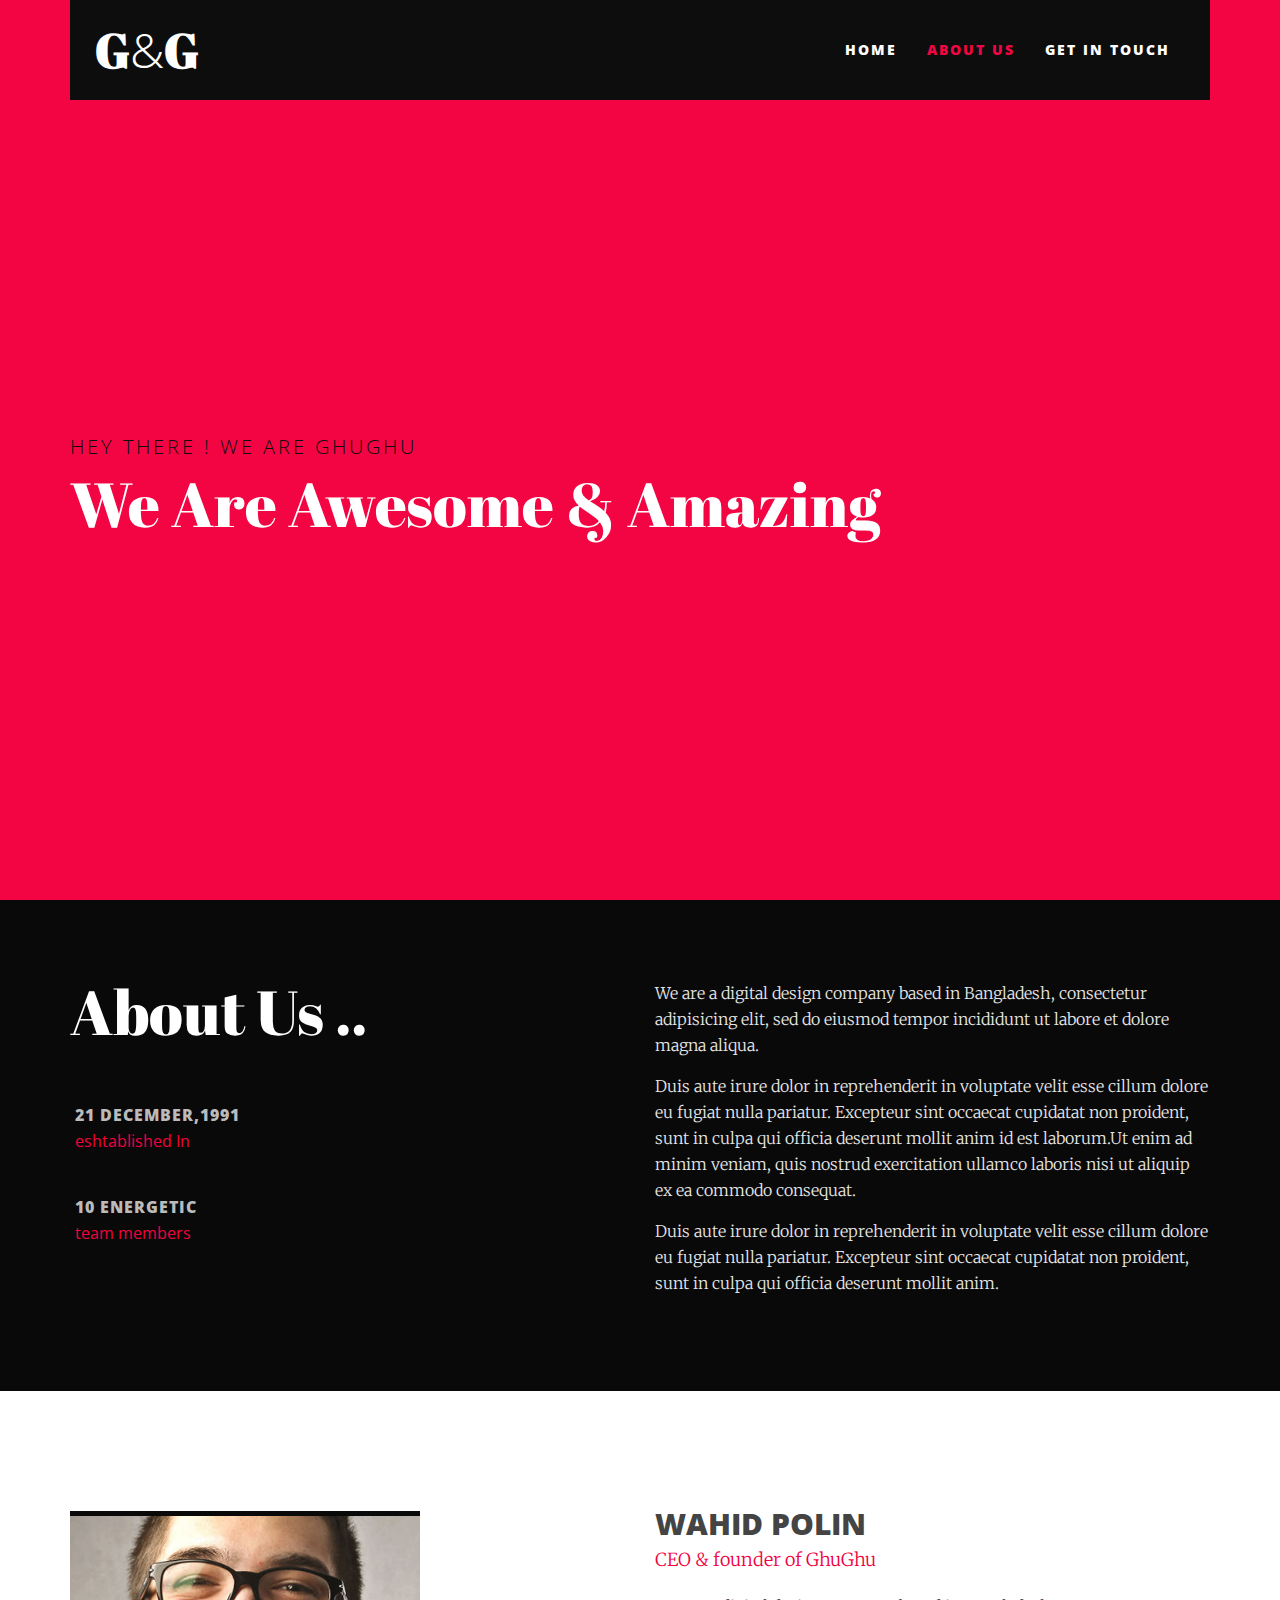
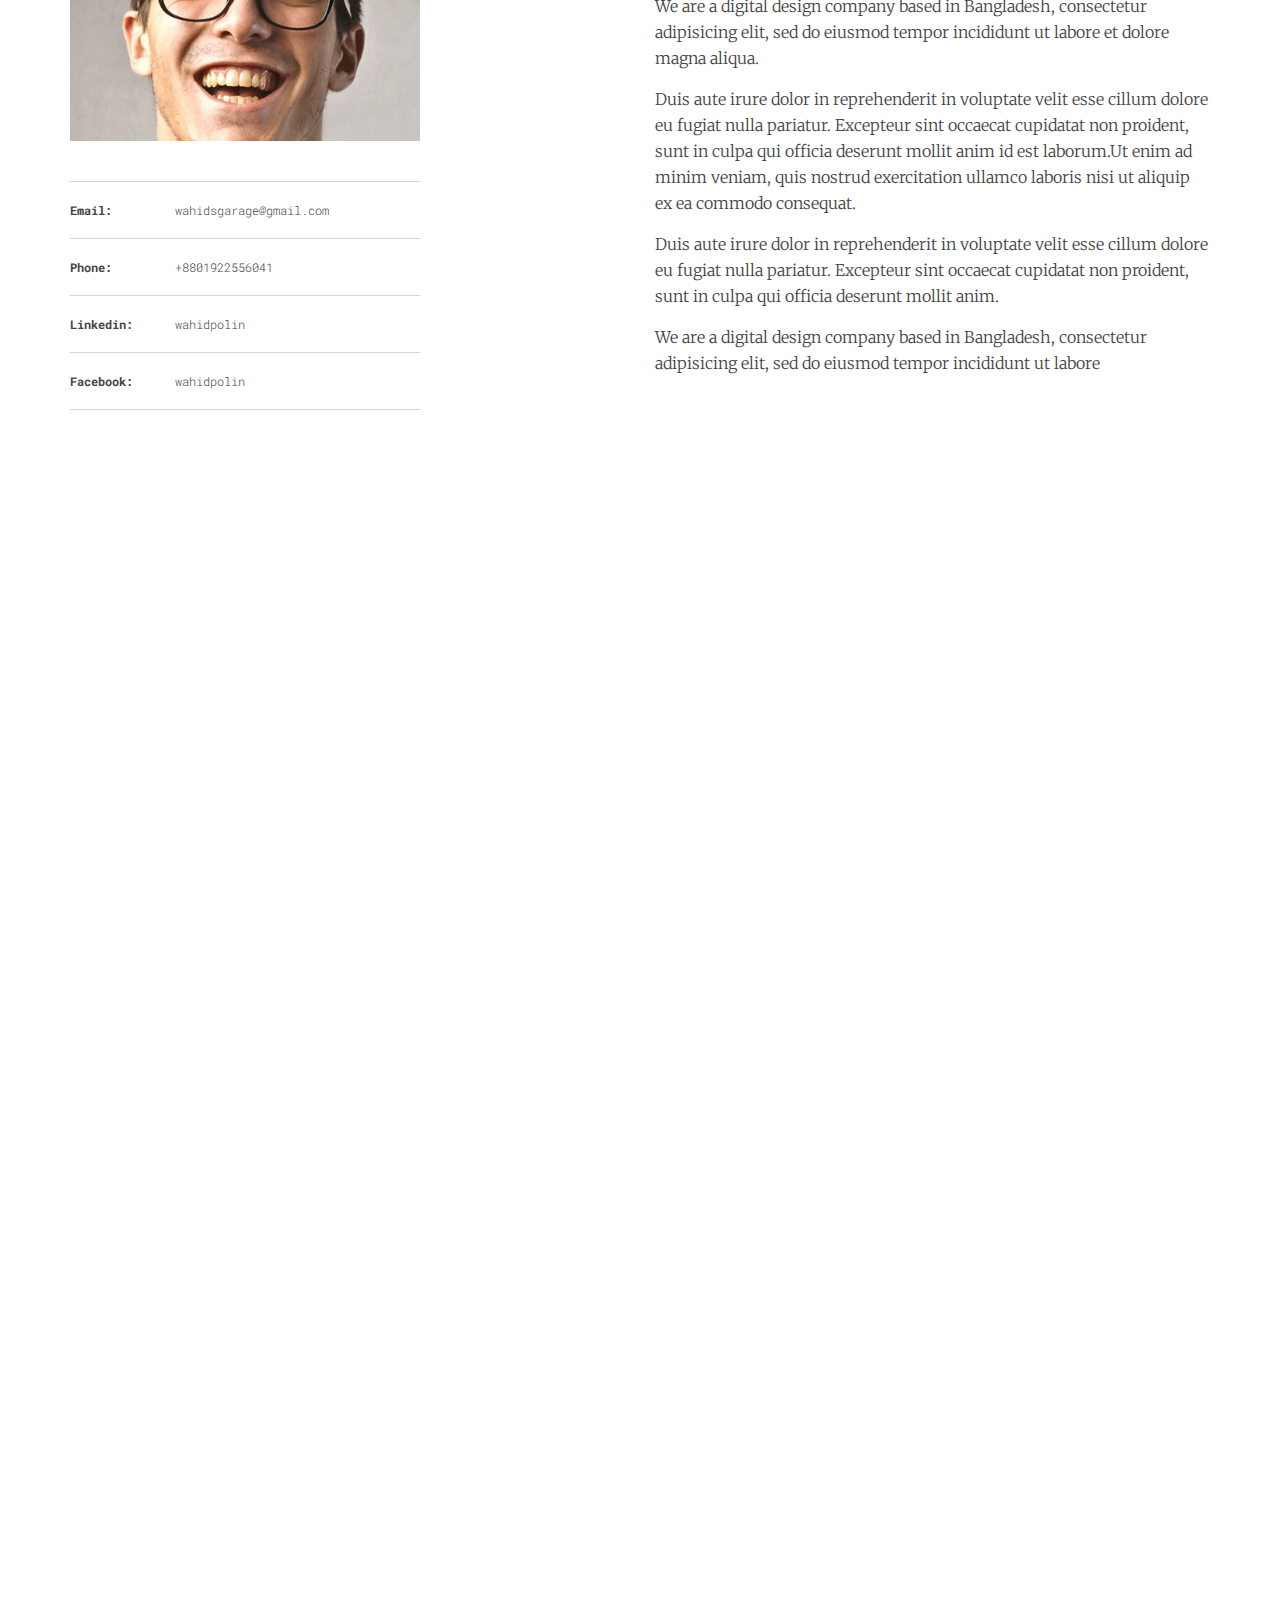
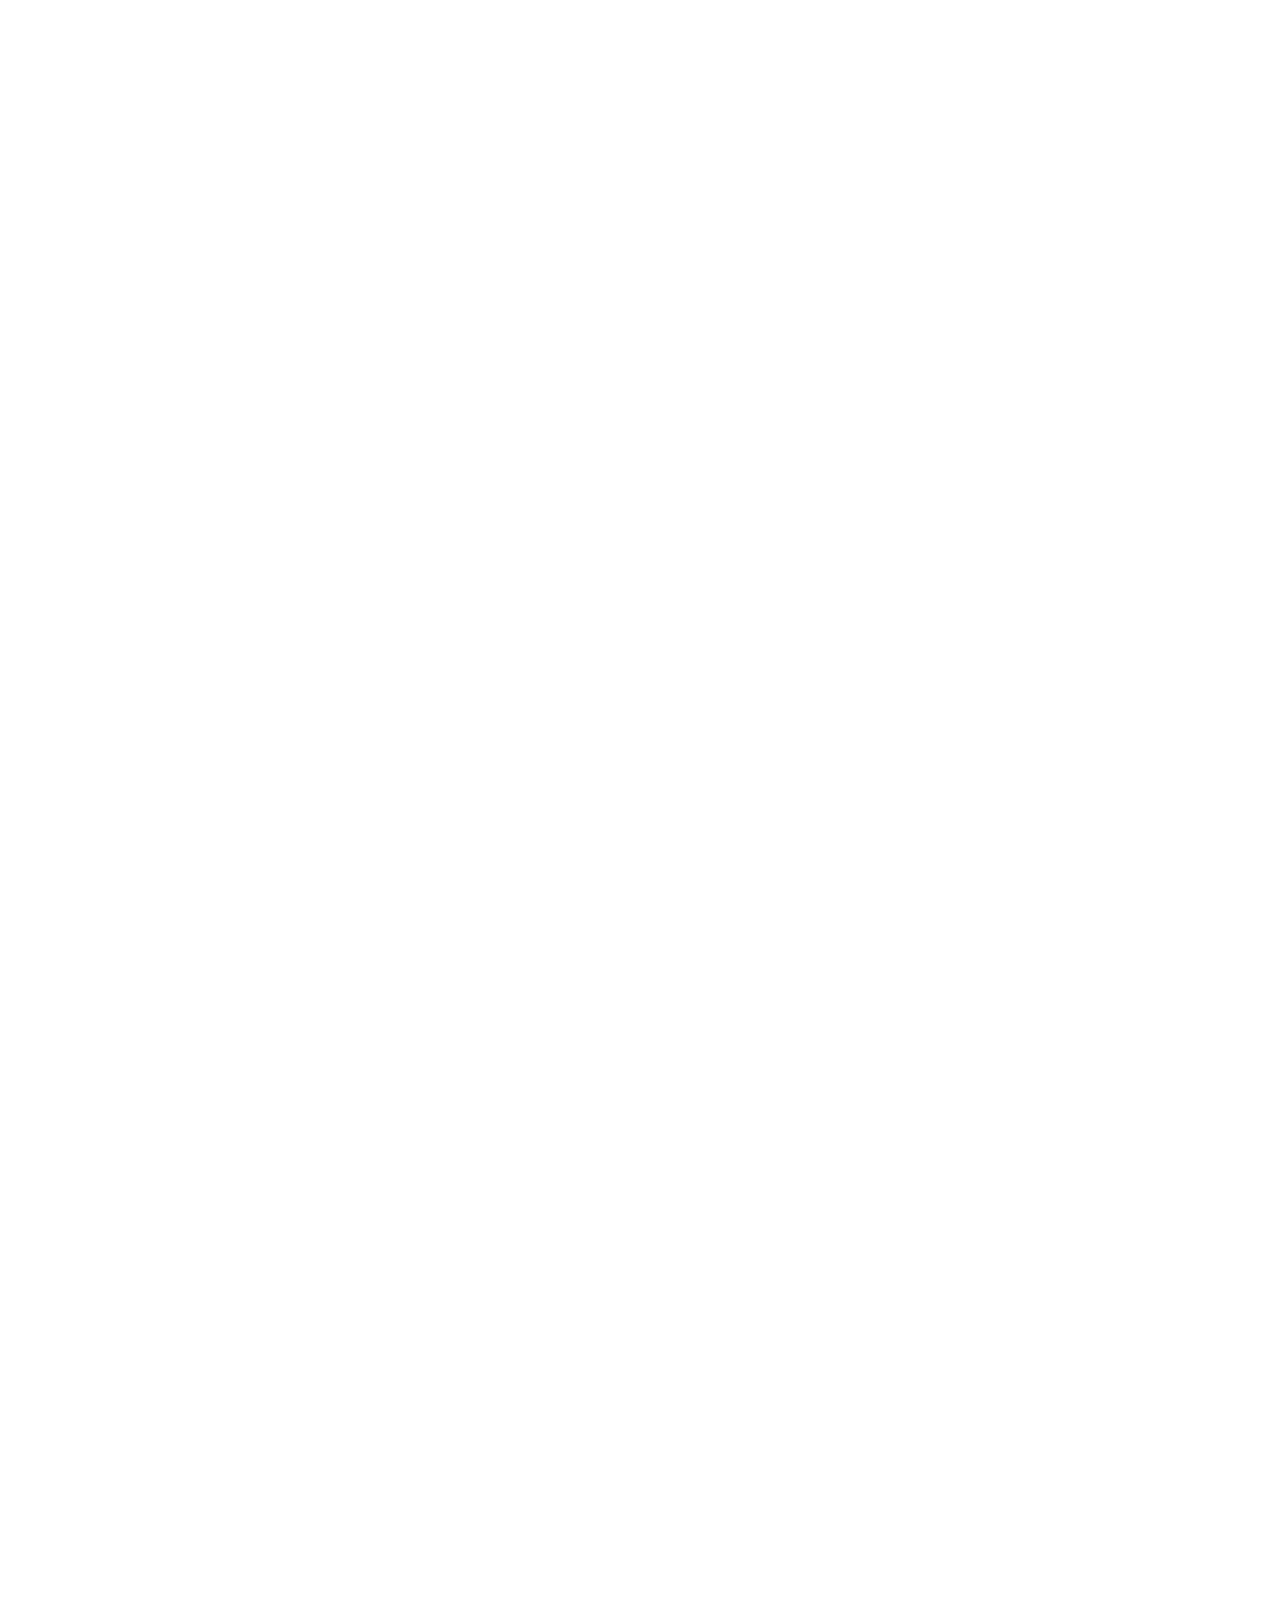
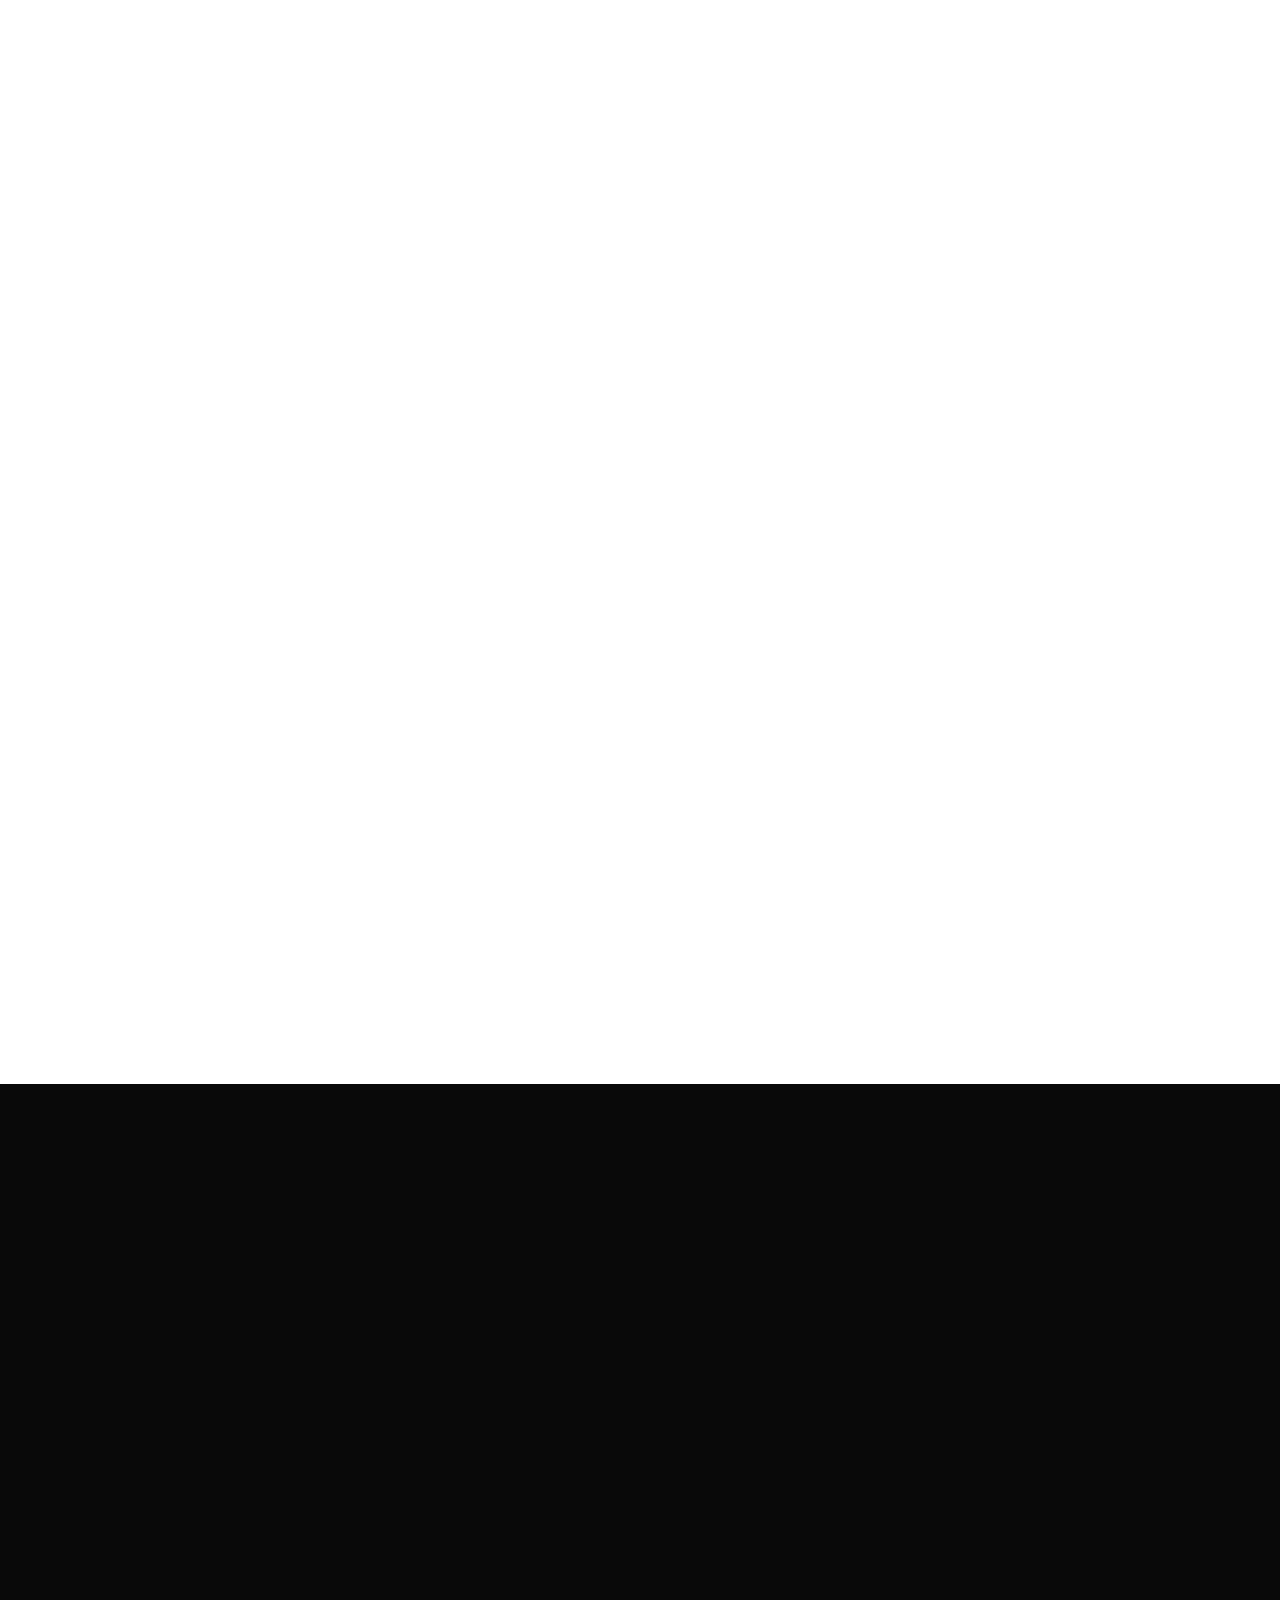
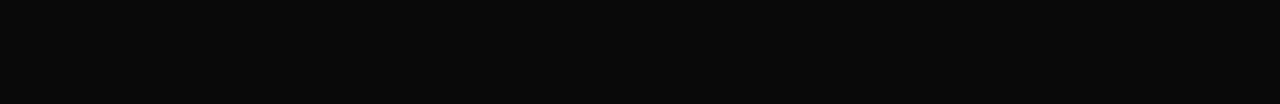
==== commit 00cc5da5: "style" ====
--- a/about.html
+++ b/about.html
@@ -66,7 +66,7 @@
                             <span class="icon-bar"></span>
                             <span class="icon-bar"></span>
                         </button>
-                        <!--<a class="navbar-brand" href="#">Brand</a> -->
+                        <a class="navbar-brand" href="#">G<span class="thin">&</span>G</a>
                     </div>
 
                     <!-- Collect the nav links, forms, and other content for toggling -->
--- a/css/main.css
+++ b/css/main.css
@@ -212,23 +212,22 @@
   font-family: "Roboto Mono";
   font-size: 12px;
 }
-
-/* line 7, ../scss/layout/_footer.scss */
+/* line 6, ../scss/layout/_footer.scss */
+.footer h4 {
+  font-family: "Roboto Mono";
+  font-size: 14px;
+  font-weight: 700;
+  margin-bottom: 15px;
+}
+/* line 13, ../scss/layout/_footer.scss */
+.footer ul {
+  margin-bottom: 40px;
+}
+
+/* line 19, ../scss/layout/_footer.scss */
 .footer-wrapper {
   border-top: 1px solid #222;
   padding: 60px 0;
-}
-
-/* line 12, ../scss/layout/_footer.scss */
-.footer ul {
-  margin-bottom: 40px;
-}
-
-/* line 16, ../scss/layout/_footer.scss */
-.footer h4 {
-  font-size: 14px;
-  font-weight: 700;
-  margin-bottom: 15px;
 }
 
 /* line 1, ../scss/modules/_blocks.scss */
@@ -243,7 +242,7 @@
 
 /* line 10, ../scss/modules/_blocks.scss */
 .service-number {
-  font-family: 'Source Serif Pro';
+  font-family: "Abril Fatface";
   font-size: 100px;
   color: #090909;
   margin-top: -30px;
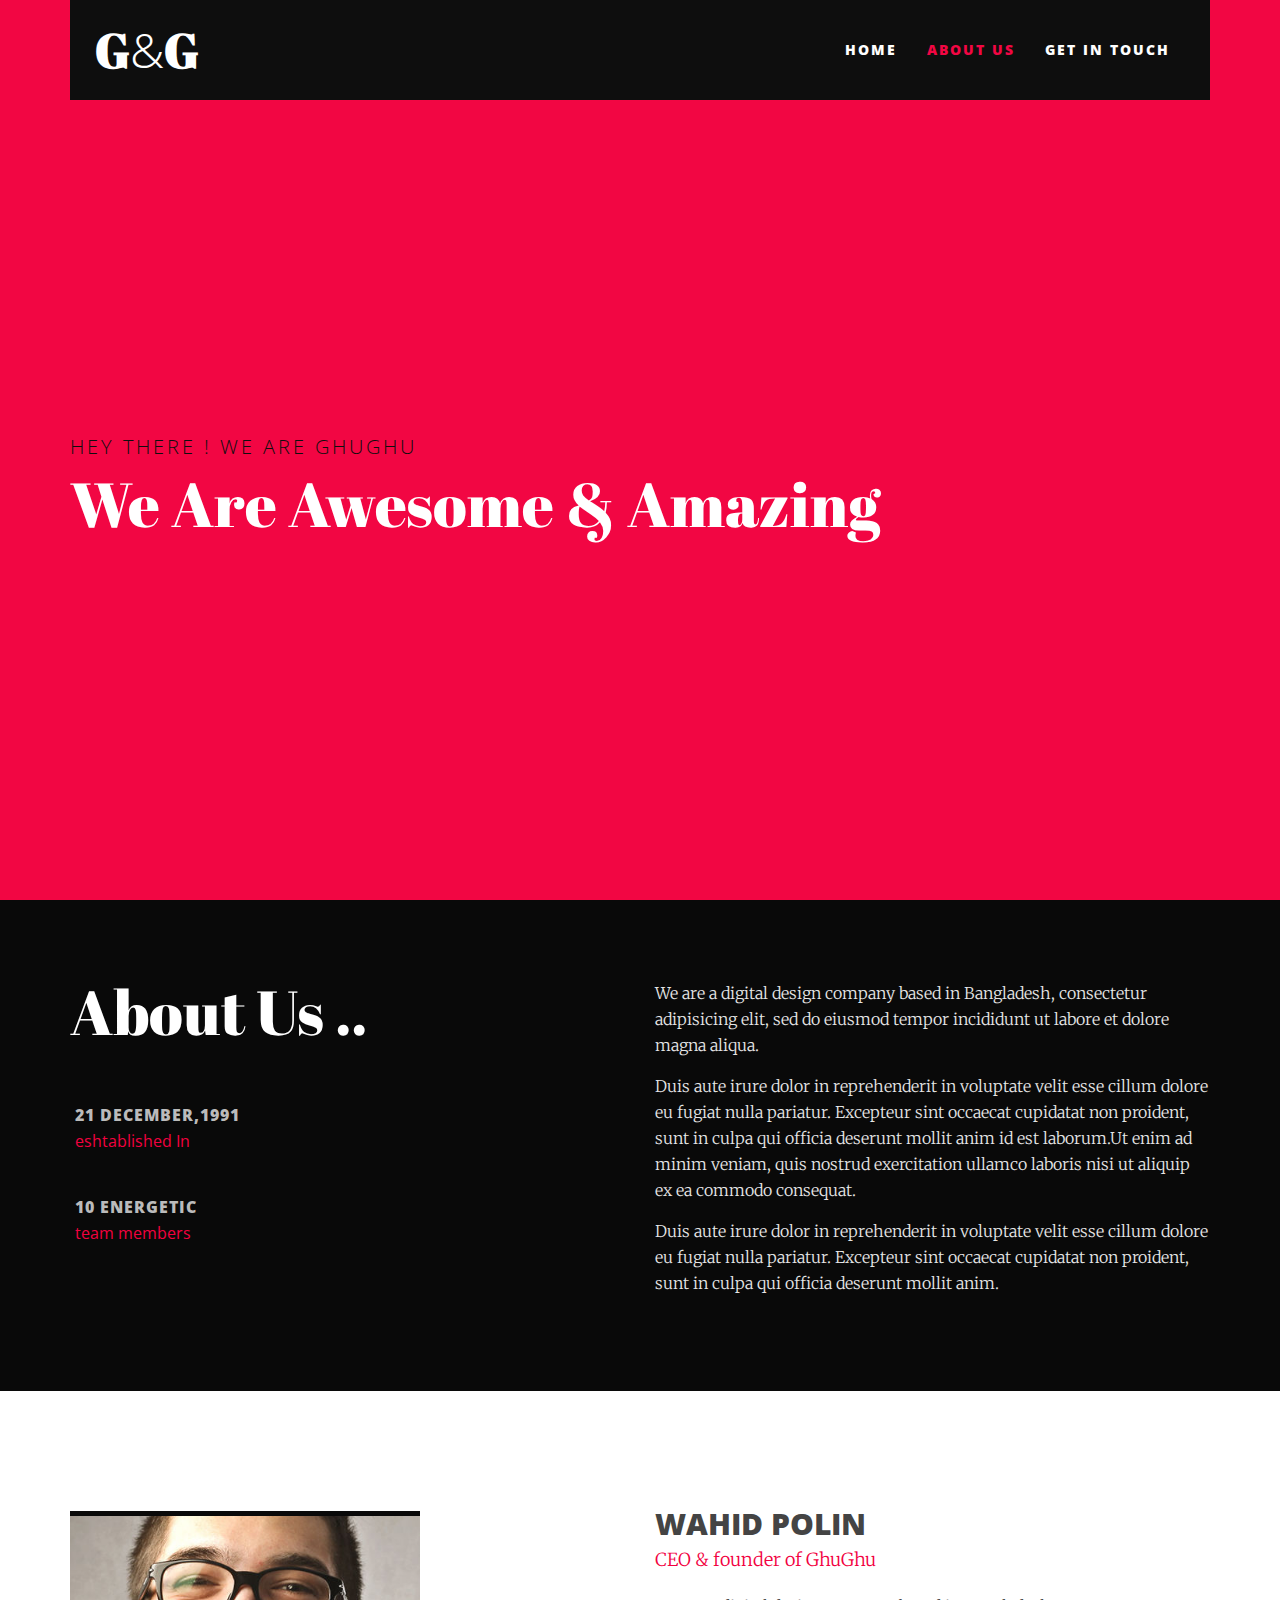
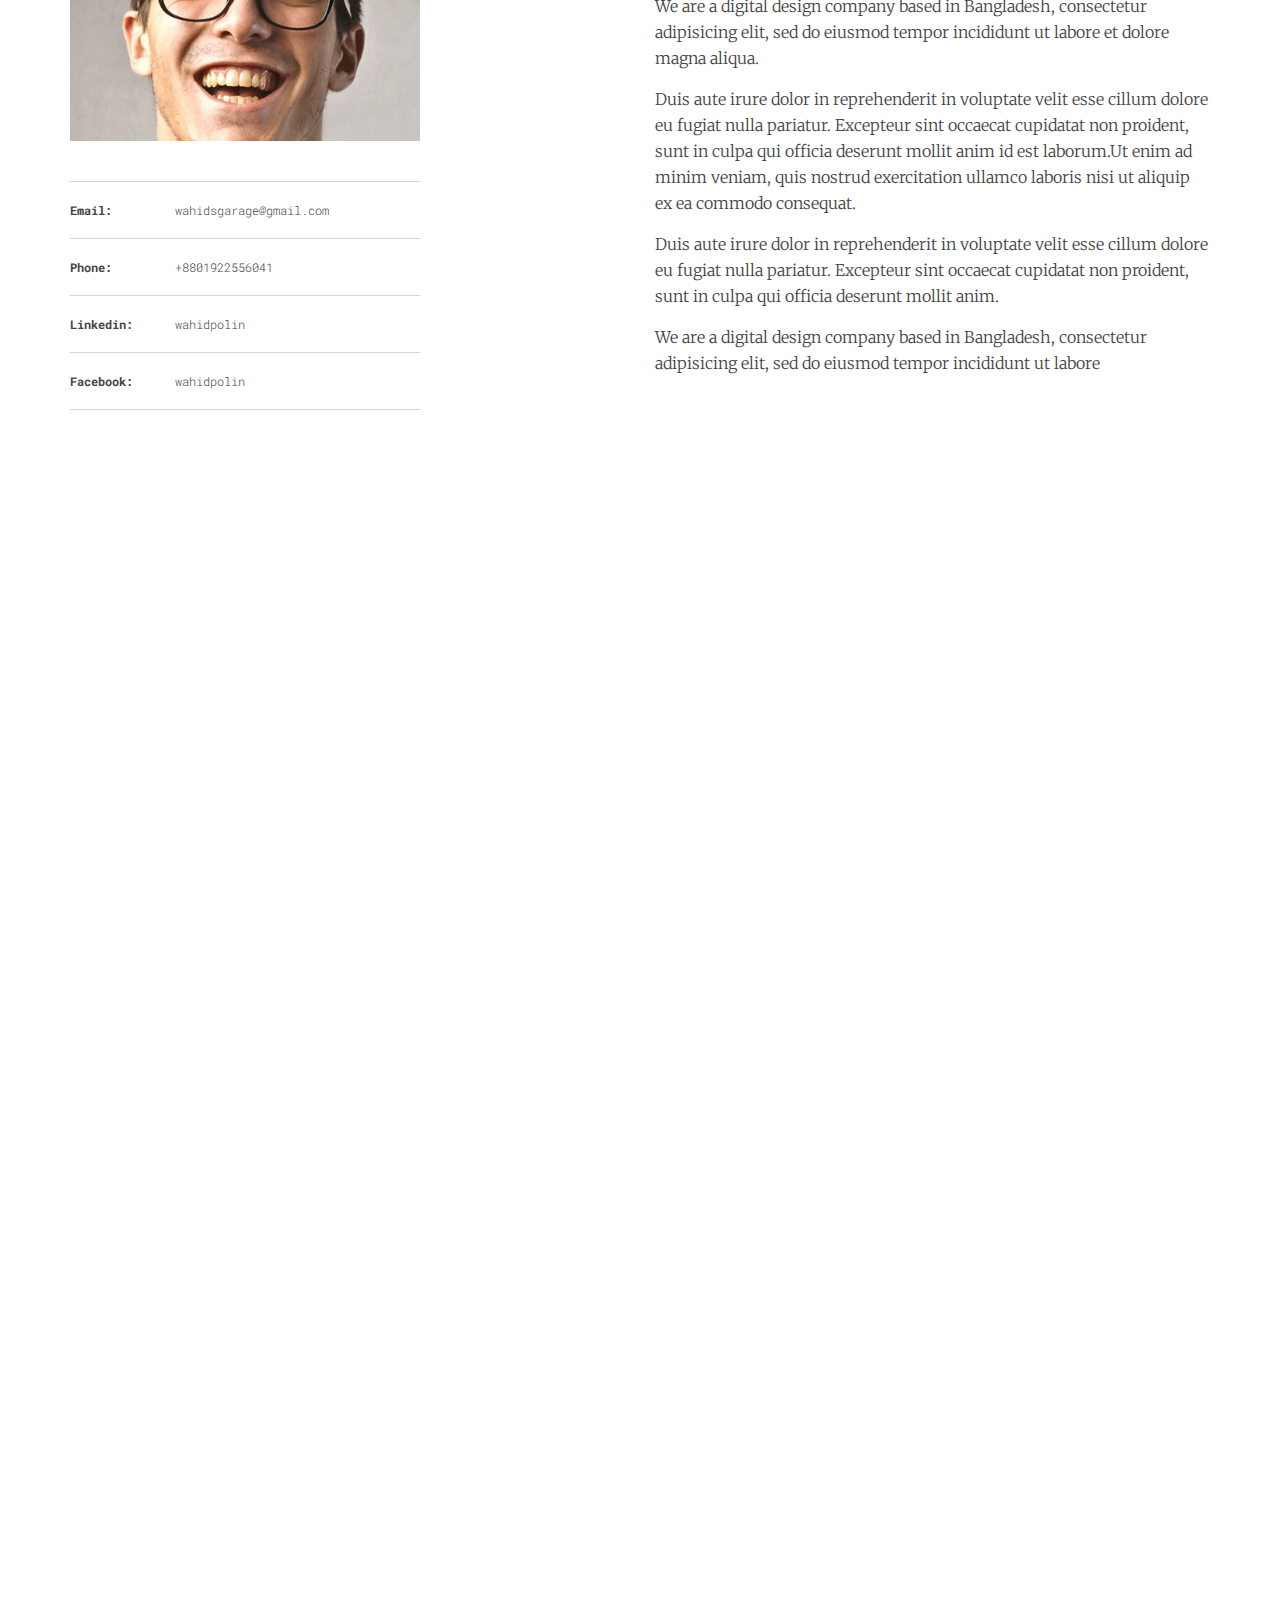
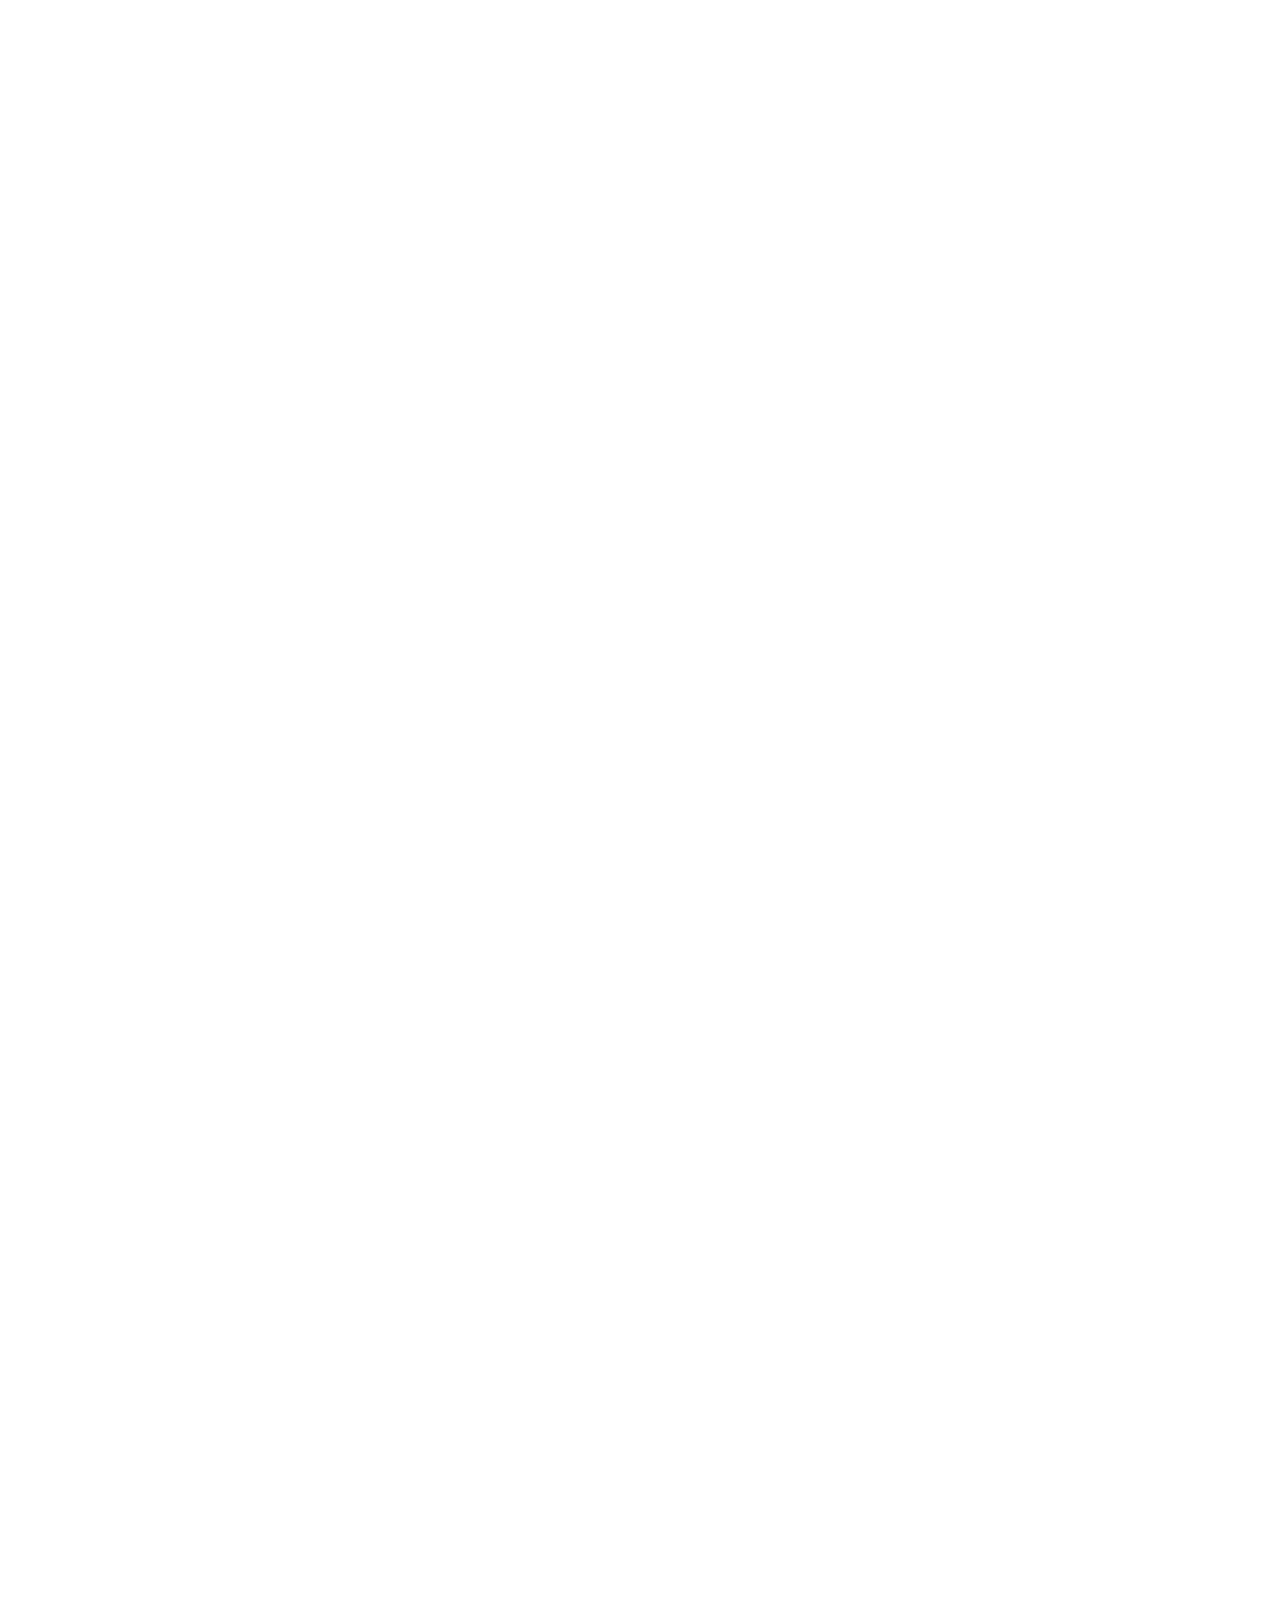
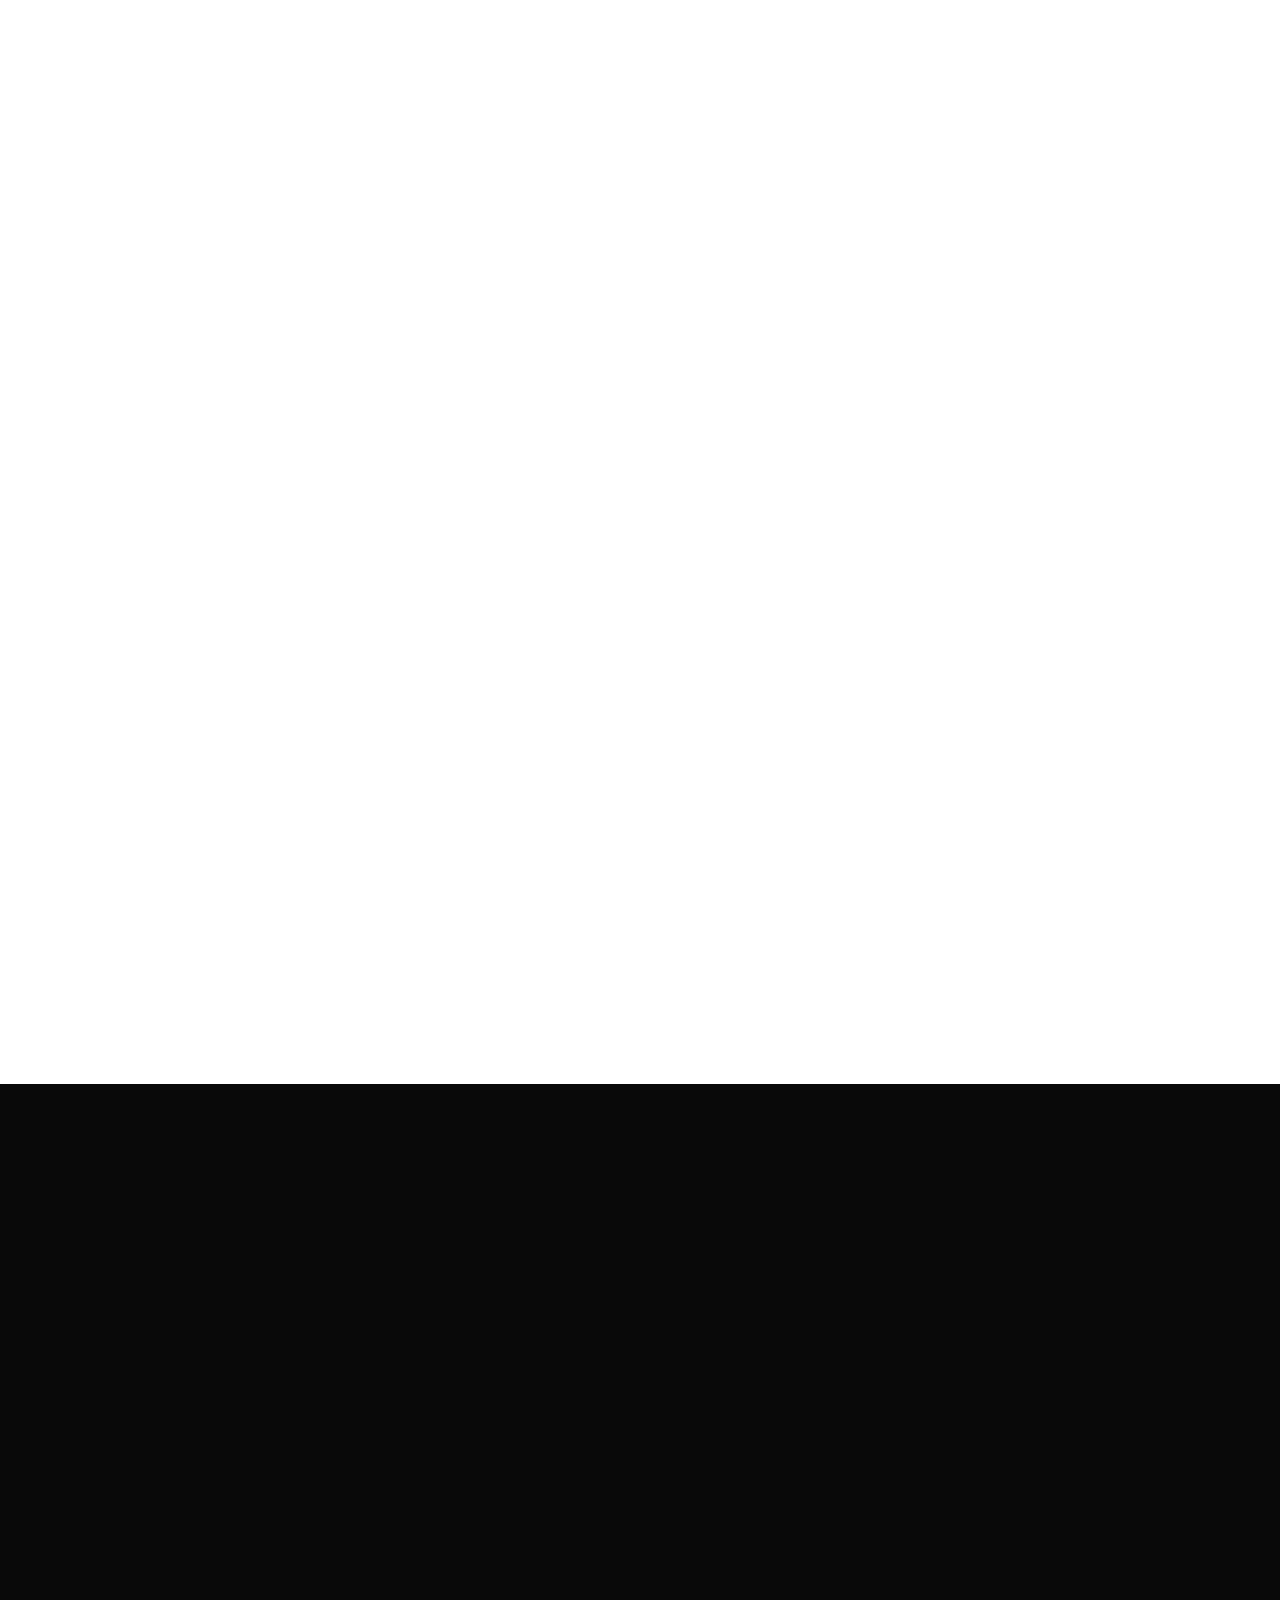
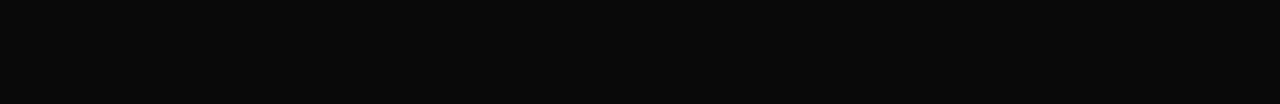
==== commit c2bd7e78: "w3c fixes" ====
--- a/about.html
+++ b/about.html
@@ -15,8 +15,8 @@
     <title>Ghu Ghu</title>
 
     <!--- Links to google fonts -->
-    <link href='https://fonts.googleapis.com/css?family=Open+Sans:400,300,800|Roboto+Mono:400,700|Merriweather:300|Abril+Fatface' 
-          rel='stylesheet' type='text/css'>
+    <link href='https://fonts.googleapis.com/css?family=Open+Sans:400,300,800%7cRoboto+Mono:400,700%7cMerriweather:300%7cAbril+Fatface'
+          rel='stylesheet' >
     <!-- Links to fonts ends -->
 
     <!-- Bootstrap stylesheet -->
--- a/css/main.css
+++ b/css/main.css
@@ -215,16 +215,17 @@
 /* line 6, ../scss/layout/_footer.scss */
 .footer h4 {
   font-family: "Roboto Mono";
+  text-transform: none;
   font-size: 14px;
   font-weight: 700;
   margin-bottom: 15px;
 }
-/* line 13, ../scss/layout/_footer.scss */
+/* line 14, ../scss/layout/_footer.scss */
 .footer ul {
   margin-bottom: 40px;
 }
 
-/* line 19, ../scss/layout/_footer.scss */
+/* line 20, ../scss/layout/_footer.scss */
 .footer-wrapper {
   border-top: 1px solid #222;
   padding: 60px 0;
